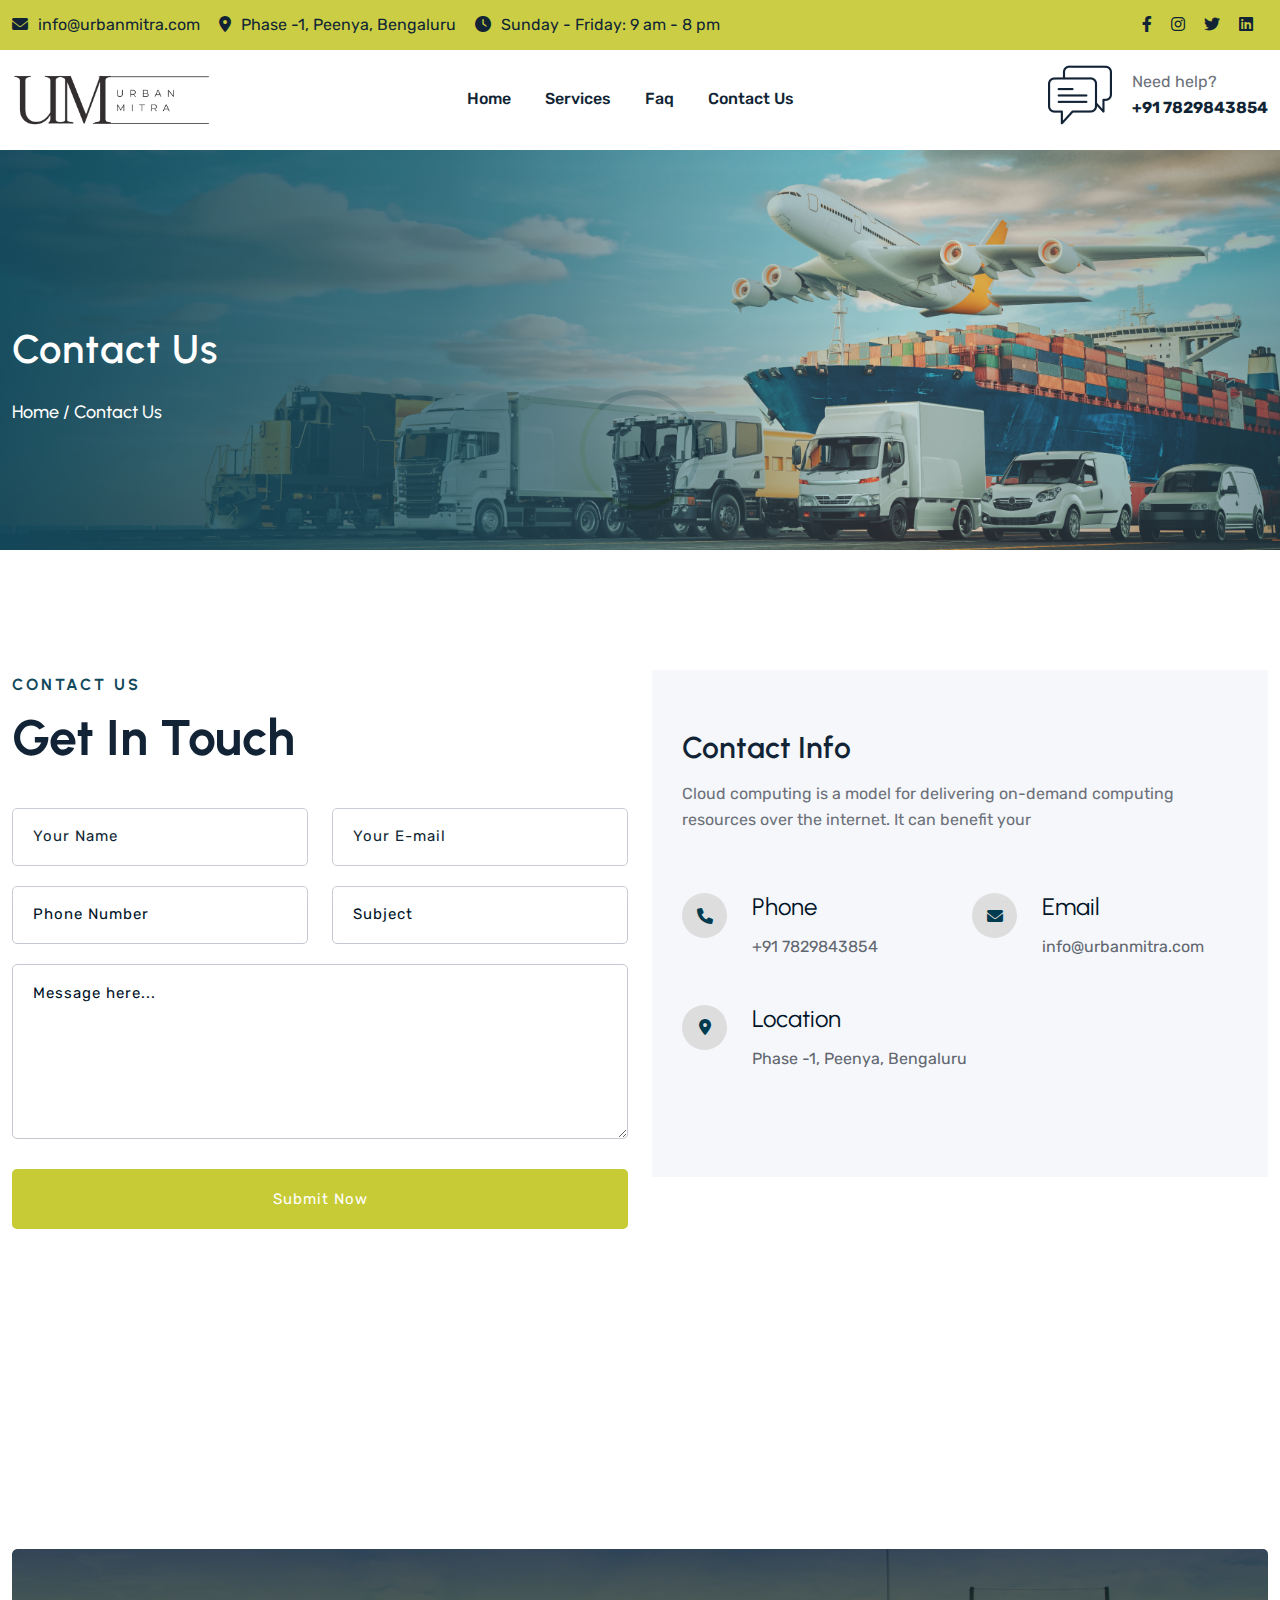
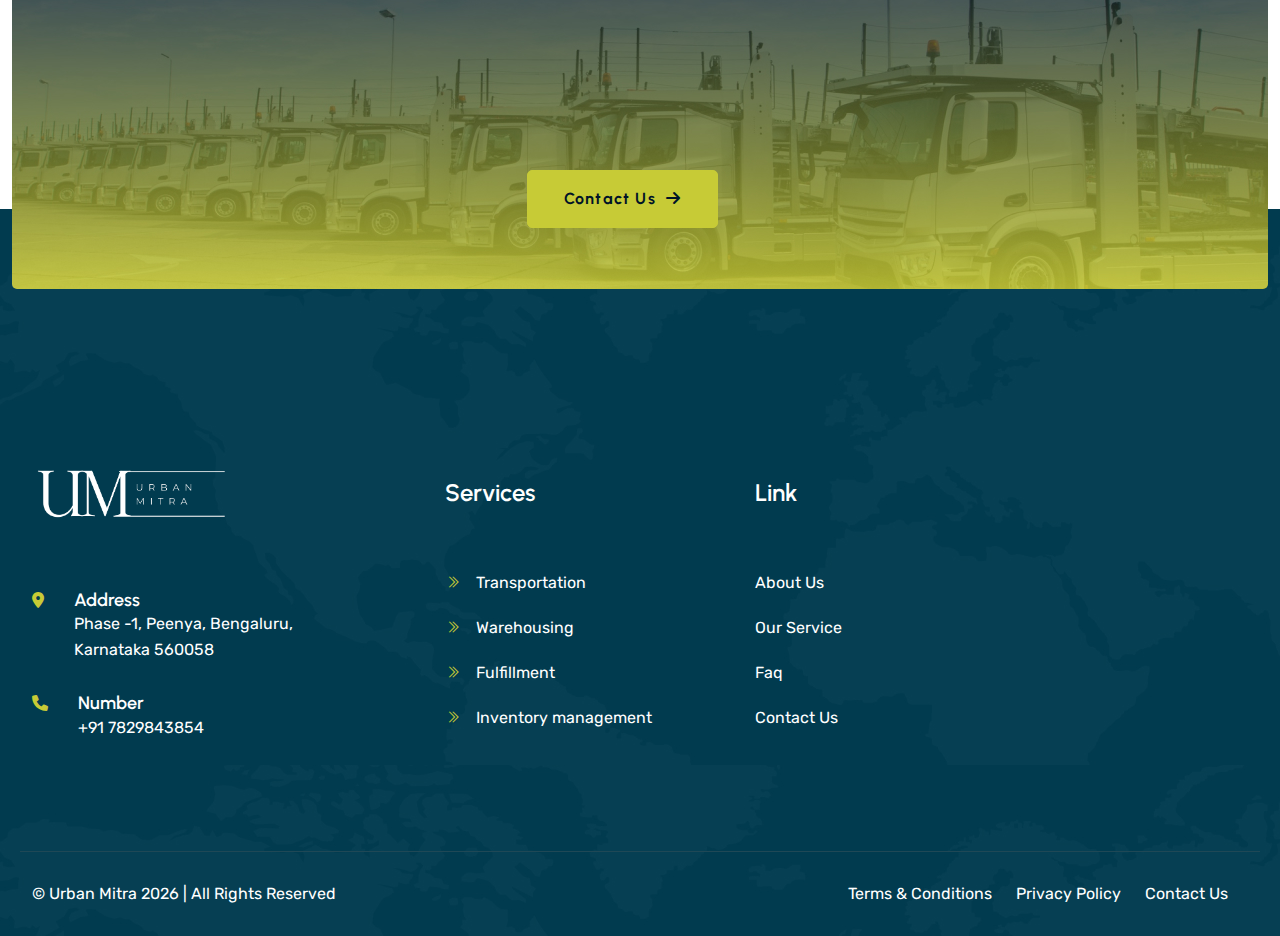
==== contact.html @ 79db0174 "added new pages with contect" ====
<!DOCTYPE html>
<html lang="en">


<head>
    <meta charset="utf-8">
    <meta http-equiv="X-UA-Compatible" content="IE=edge">
    <meta name="viewport" content="width=device-width, initial-scale=1.0, user-scalable=0">

    <title>Contact Us | Urban Mitra</title>

    <!--Favicon-->
    <link rel="icon" href="assets/img/favicon.png" type="image/jpg">


    <!-- Bootstrap CSS -->
    <link href="assets/css/bootstrap.min.css" rel="stylesheet">
    <!-- Line Awesome CSS -->
    <link href="assets/css/line-awesome.min.css" rel="stylesheet">
    <!-- Font Awesome CSS -->
    <link href="assets/css/fontAwesomePro.css" rel="stylesheet">
    <!-- Flaticon CSS -->
    <link href="assets/css/flaticon.css" rel="stylesheet">
    <!-- Animate CSS-->
    <link href="assets/css/animate.css" rel="stylesheet">
    <!-- Magnific Popup Video -->
    <link href="assets/css/magnific-popup.css" rel="stylesheet">
    <!-- Owl Carousel CSS -->
    <link href="assets/css/owl.carousel.css" rel="stylesheet">
    <!-- Slick Slider CSS -->
    <link href="assets/css/slick.css" rel="stylesheet">
    <!-- Nice Select  -->
    <link href="assets/css/nice-select.css" rel="stylesheet">
    <!-- Back to Top -->
    <link href="assets/css/backToTop.css" rel="stylesheet">
    <!-- Metis Menu -->
    <link href="assets/css/metismenu.css" rel="stylesheet">
    <!-- Style CSS -->
    <link href="assets/css/style.css" rel="stylesheet">
    <!-- jquery -->
    <script src="assets/js/jquery-1.12.4.min.js"></script>

</head>

<body>

    <!-- Pre Loader -->

    <div id="shikor_preloader">
        <div id="shikor_circle_loader"></div>
        <div class="shikor_loader_logo"><img src="assets/img/preloader.png" alt="Preload"></div>
    </div>

    <!-- Header Top Area -->

    <div class="header-top-area secondary-bg">
        <div class="container">
            <div class="row">
                <div class="col-xl-8 col-lg-8">
                    <span><i class="fa-solid fa-envelope"></i>info@urbanmitra.com</span>
                    <span><i class="fa-solid fa-location-dot"></i>Phase -1, Peenya, Bengaluru</span>
                    <span><i class="fa-solid fa-clock"></i>Sunday - Friday: 9 am - 8 pm</span>
                </div>
                <div class="col-xl-4 col-lg-4 text-end">
                    <div class="social-area">
                        <a href="#"><i class="fa-brands fa-facebook-f"></i></a>
                        <a href="#"><i class="fa-brands fa-instagram"></i></a>
                        <a href="#"><i class="fa-brands fa-twitter"></i></a>
                        <a href="#"><i class="fa-brands fa-linkedin"></i></a>
                    </div>
                </div>
            </div>
        </div>
    </div>

    <!-- Header Area  -->

    <div id="header-sticky" class="header-area">
        <div class="navigation">
            <div class="container">
                <div class="header-inner-box">

                    <div class="logo">
                        <a href="index-2.html"><img src="assets/img/logo.png" alt=""></a>
                    </div>

                    <div class="main-menu d-none d-lg-inline-block">
                        <ul>

                            <li><a href="index.html">Home</a></li>
                            
                            <li><a href="services.html">Services</a></li>
                            <li><a href="faq.html">Faq</a></li>
                            <li><a href="contact.html">Contact Us</a></li>
                        </ul>
                    </div>

                    <div class="mobile-nav-bar d-block col-6 d-lg-none">
                        <div class="mobile-nav-wrap">
                            <div id="hamburger">
                                <i class="las la-bars"></i>
                            </div>
                            <!-- mobile menu - responsive menu  -->
                            <div class="mobile-nav">
                                <button type="button" class="close-nav">
                                    <i class="las la-times-circle"></i>
                                </button>
                                <nav class="sidebar-nav">
                                    <ul class="metismenu" id="mobile-menu">
                                        <li><a href="index.html">Home</a></li>
                                        <li><a href="services.html">Services</a></li>
                                        <li><a href="faq.html">Faq</a></li>
                                        <li><a href="contact.html">Contact Us</a></li>

                                    </ul>
                                </nav>
                            </div>
                        </div>
                    </div>
                    <div class="header-right d-none d-lg-block">
                        <div class="contact-icon-wrap">
                            <img src="assets/img/chat.png" alt="">
                            <div class="contact-info">
                                <p>Need help?</p>
                                <p><b>+91 7829843854</b></p>
                            </div>
                        </div>
                    </div>
                </div>
            </div>
        </div>
    </div>


    <!-- Breadcrumb Area  -->

    <div class="breadcrumb-area" style="margin-top: 0px;">
        <div class="container">
            <div class="row">
                <div class="col-lg-12">
                    <div class="breadcrumb-title">
                        <h1>Contact Us</h1>
                        <h6><a href="index-2.html">Home</a> / Contact Us</h6>
                    </div>
                </div>
            </div>
        </div>
    </div>


    <!-- Contact Section  -->
    <div class="contact-page white-bg section-padding">
        <div class="container">
            <div class="row">
                <div class="col-xl-6 col-lg-6">
                    <div class="section-title">
                        <h6>Contact Us</h6>
                        <h2>Get In Touch</h2>
                    </div>
                    <div class="contact-form-wrap mt-40">
                        <form action="#">
                            <div class="row">
                                <div class="col-md-6">
                                    <input type="text" placeholder="Your Name">
                                </div>
                                <div class="col-md-6">
                                    <input type="email" placeholder="Your E-mail">
                                </div>
                                <div class="col-md-6">
                                    <input type="tel" placeholder="Phone Number">
                                </div>
                                <div class="col-md-6">
                                    <input type="text" placeholder="Subject">
                                </div>                                
                                <div class="col-12">
                                    <textarea name="message" id="message" cols="30" rows="10" placeholder="Message here..."></textarea>
                                    <input type="submit" value="Submit Now">
                                </div>

                            </div>
                        </form>
                    </div>
                </div>
                <div class="col-xl-6 col-lg-6">
                    <div class="contact-info-wrap gray-bg">
                        <h3>Contact Info</h3>
                        <p>Cloud computing is a model for delivering on-demand computing resources over the internet. It can benefit your </p>
                        <div class="contact-info-inner mt-60">
                            <div class="row">
                                <div class="col-md-6">
                                    <div class="single-contact-info">
                                        <div class="info-icon">
                                            <i class="fa-solid fa-phone"></i>
                                        </div>
                                        <div class="info-content">
                                            <h4>Phone</h4>
                                            <p>+91 7829843854</p>
                                        
                                        </div>
                                    </div>
                                </div>
                                <div class="col-md-6">
                                    <div class="single-contact-info">
                                        <div class="info-icon">
                                            <i class="fa-solid fa-envelope"></i>
                                        </div>
                                        <div class="info-content">
                                            <h4>Email</h4>
                                            <p>info@urbanmitra.com</p>
                                            
                                        </div>
                                    </div>
                                </div>
                                <div class="col-12">
                                    <div class="single-contact-info">
                                        <div class="info-icon">
                                            <i class="fa-solid fa-location-dot"></i>
                                        </div>
                                        <div class="info-content">
                                            <h4>Location</h4>
                                            <p class="mb-10">Phase -1, Peenya, Bengaluru</p>                                            
                                           
                                        </div>
                                    </div>
                                </div>
                                
                            </div>
                        </div>
                    </div>
                </div>
            </div>
            <!-- Google Map Start-->
            <!-- <div class="google-map mt-100">
                <iframe src="https://www.google.com/maps/embed?pb=!1m16!1m12!1m3!1d3690.404245521138!2d91.80989606467384!3d22.338360085303748!2m3!1f0!2f0!3f0!3m2!1i1024!2i768!4f13.1!2m1!1sdewanhat%20near%20Chattogram!5e0!3m2!1sen!2sbd!4v1677069314806!5m2!1sen!2sbd" width="600" height="600" style="border:0;" allowfullscreen="" loading="lazy" referrerpolicy="no-referrer-when-downgrade"></iframe>
            </div> -->
        </div>
    </div>


    <!-- CTA Section  -->
    <div class="cta-area pt-180 pb-70">
        <div class="container">
            <div class="cta-inner" data-background="assets/img/cta-bg.jpg">
                <h2 class="text-white wow fadeInUp animated pb-40" data-wow-delay="200ms">Ride in style, travel <br>
                    with a
                    smile</h2>
                <a href="contact.html" class="theme-btn mr-35">Contact Us<i class="fa-solid fa-arrow-right"></i></a>
            </div>
        </div>
    </div>

    <!-- Footer Area  -->
    <div class="footer-area" data-background="assets/img/footer-bg-three.jpg">
        <div class="container">
            <div class="row">
                <div class="col-xl-3 col-lg-3 col-md-4 col-sm-4">
                    <div class="footer-widget">
                        <div class="logo">
                            <a href="index-2.html"><img src="assets/img/logo-white.png" alt=""></a>
                        </div>
                        <div class="contact-info-wrap">
                            <div class="single-contact-info">
                                <div class="contact-icon">
                                    <i class="fa-solid fa-location-dot"></i>
                                </div>
                                <div class="contact-details">
                                    <h6>Address</h6>
                                    <p>Phase -1, Peenya, Bengaluru, Karnataka 560058</p>
                                </div>
                            </div>
                            <div class="single-contact-info">
                                <div class="contact-icon">
                                    <i class="fa-solid fa-phone"></i>
                                </div>
                                <div class="contact-details">
                                    <h6>Number</h6>
                                    <p>+91 7829843854</p>
                                </div>
                            </div>
                        </div>
                    </div>
                </div>
                <div class="col-xl-1 col-lg-1 col-md-1 col-sm-1"></div>
                <div class="col-xl-3 col-lg-3 col-md-4 col-sm-5">
                    <div class="footer-widget">
                        <h5>Services</h5>
                        <div class="list-item">
                            <ul>
                                <li><i class="las la-angle-double-right"></i><a href="javascript:void(0);">Transportation</a></li>
                                <li><i class="las la-angle-double-right"></i><a href="javascript:void(0);">Warehousing</a></li>
                                <li><i class="las la-angle-double-right"></i><a href="javascript:void(0);">Fulfillment</a></li>
                                <li><i class="las la-angle-double-right"></i><a href="javascript:void(0);">Inventory management</a></li>
                            </ul>
                        </div>
                    </div>
                </div>
                <div class="col-xl-2 col-lg-2 col-md-5 col-sm-5">
                    <div class="footer-widget">
                        <h5>Link</h5>
                        <div class="list-item">
                            <ul>
                                <li><a href="about.html">About Us</a></li>
                                <li><a href="services.html">Our Service</a></li>
                                <li><a href="faq.html">Faq</a></li>
                                <li><a href="contact.html">Contact Us</a></li>
                              

                            </ul>
                        </div>
                    </div>
                </div>

            </div>
            <div class="footer-bottom row mt-80">
                <div class="col-lg-6 col-md-5">
                    <span>© Urban Mitra
                        <script>document.write(new Date().getFullYear())</script> | All Rights Reserved
                    </span>
                </div>
                <div class="col-lg-6 col-md-7 text-md-end">
                    <ul>
                        <li><a href="#">Terms & Conditions</a></li>
                        <li><a href="#">Privacy Policy</a></li>
                        <li><a href="contact.html">Contact Us</a></li>
                    </ul>
                </div>

            </div>
        </div>
    </div>


    <!-- Search Dropdown -->

    <div class="search-popup">
        <span class="search-back-drop"></span>

        <div class="search-inner">
            <div class="container">
                <div class="logo">
                    <a class="navbar-brand" href="index-2.html"><img src="assets/img/logo.png" alt=""></a>
                </div>
                <button class="close-search"><span class="la la-times"></span></button>
                <form method="post" action="https://iideainformatics.it/html/codersocean/shikor/index.html">
                    <div class="form-group">
                        <input type="search" name="search-field" value="" placeholder="Type your keyword" required="">
                        <button type="submit"><i class="fal fa-search"></i></button>
                    </div>
                </form>
            </div>
        </div>
    </div>


    <!-- back to top start -->
    <div class="progress-wrap">
        <svg class="progress-circle svg-content" width="100%" height="100%" viewBox="-1 -1 102 102">
            <path d="M50,1 a49,49 0 0,1 0,98 a49,49 0 0,1 0,-98" />
        </svg>
    </div>


    <!-- Popper JS -->
    <script src="assets/js/popper.min.js"></script>
    <!-- Bootstrap JS -->
    <script src="assets/js/bootstrap.min.js"></script>
    <!-- Wow JS -->
    <script src="assets/js/wow.min.js"></script>
    <!-- Way Points JS -->
    <script src="assets/js/jquery.waypoints.min.js"></script>
    <!-- Counter Up JS -->
    <script src="assets/js/jquery.counterup.min.js"></script>
    <!-- Owl Carousel JS -->
    <script src="assets/js/owl.carousel.min.js"></script>
    <!-- Slick Slider JS -->
    <script src="assets/js/slick.min.js"></script>
    <!-- Magnific Popup JS -->
    <script src="assets/js/magnific-popup.min.js"></script>
    <!-- Sticky JS -->
    <script src="assets/js/jquery.sticky.js"></script>
    <!-- Nice Select JS -->
    <script src="assets/js/jquery.nice-select.min.js"></script>
    <!-- Appear JS -->
    <script src="assets/js/jquery.appear.min.js"></script>
    <!-- Odometer JS -->
    <script src="assets/js/odometer.min.js"></script>
    <!-- Back To Top JS -->
    <script src="assets/js/backToTop.js"></script>
    <!-- Metis Menu JS -->
    <script src="assets/js/metismenu.js"></script>
    <!-- Main JS -->
    <script src="assets/js/main.js"></script>

</body>


</html>
---- assets/css/line-awesome.min.css ----
.la,
.lab,
.lad,
.lal,
.lar,
.las {
    -moz-osx-font-smoothing: grayscale;
    -webkit-font-smoothing: antialiased;
    display: inline-block;
    font-style: normal;
    font-variant: normal;
    text-rendering: auto;
    line-height: 1
}

.la-lg {
    font-size: 1.33333em;
    line-height: .75em;
    vertical-align: -.0667em
}

.la-xs {
    font-size: .75em
}

.la-sm {
    font-size: .875em
}

.la-1x {
    font-size: 1em
}

.la-2x {
    font-size: 2em
}

.la-3x {
    font-size: 3em
}

.la-4x {
    font-size: 4em
}

.la-5x {
    font-size: 5em
}

.la-6x {
    font-size: 6em
}

.la-7x {
    font-size: 7em
}

.la-8x {
    font-size: 8em
}

.la-9x {
    font-size: 9em
}

.la-10x {
    font-size: 10em
}

.la-fw {
    text-align: center;
    width: 1.25em
}

.la-ul {
    list-style-type: none;
    margin-left: 2.5em;
    padding-left: 0
}

.la-ul>li {
    position: relative
}

.la-li {
    left: -2em;
    position: absolute;
    text-align: center;
    width: 2em;
    line-height: inherit
}

.la-border {
    border: solid .08em #eee;
    border-radius: .1em;
    padding: .2em .25em .15em
}

.la-pull-left {
    float: left
}

.la-pull-right {
    float: right
}

.la.la-pull-left,
.lab.la-pull-left,
.lal.la-pull-left,
.lar.la-pull-left,
.las.la-pull-left {
    margin-right: .3em
}

.la.la-pull-right,
.lab.la-pull-right,
.lal.la-pull-right,
.lar.la-pull-right,
.las.la-pull-right {
    margin-left: .3em
}

.la-spin {
    -webkit-animation: la-spin 2s infinite linear;
    animation: la-spin 2s infinite linear
}

.la-pulse {
    -webkit-animation: la-spin 1s infinite steps(8);
    animation: la-spin 1s infinite steps(8)
}

@-webkit-keyframes la-spin {
    0% {
        -webkit-transform: rotate(0);
        transform: rotate(0)
    }

    100% {
        -webkit-transform: rotate(360deg);
        transform: rotate(360deg)
    }
}

@keyframes la-spin {
    0% {
        -webkit-transform: rotate(0);
        transform: rotate(0)
    }

    100% {
        -webkit-transform: rotate(360deg);
        transform: rotate(360deg)
    }
}

.la-rotate-90 {
    -webkit-transform: rotate(90deg);
    transform: rotate(90deg)
}

.la-rotate-180 {
    -webkit-transform: rotate(180deg);
    transform: rotate(180deg)
}

.la-rotate-270 {
    -webkit-transform: rotate(270deg);
    transform: rotate(270deg)
}

.la-flip-horizontal {
    -webkit-transform: scale(-1, 1);
    transform: scale(-1, 1)
}

.la-flip-vertical {
    -webkit-transform: scale(1, -1);
    transform: scale(1, -1)
}

.la-flip-both,
.la-flip-horizontal.la-flip-vertical {
    -webkit-transform: scale(-1, -1);
    transform: scale(-1, -1)
}

:root .la-flip-both,
:root .la-flip-horizontal,
:root .la-flip-vertical,
:root .la-rotate-180,
:root .la-rotate-270,
:root .la-rotate-90 {
    -webkit-filter: none;
    filter: none
}

.la-stack {
    display: inline-block;
    height: 2em;
    line-height: 2em;
    position: relative;
    vertical-align: middle;
    width: 2.5em
}

.la-stack-1x,
.la-stack-2x {
    left: 0;
    position: absolute;
    text-align: center;
    width: 100%
}

.la-stack-1x {
    line-height: inherit
}

.la-stack-2x {
    font-size: 2em
}

.la-inverse {
    color: #fff
}

.la-500px:before {
    content: "\f26e"
}

.la-accessible-icon:before {
    content: "\f368"
}

.la-accusoft:before {
    content: "\f369"
}

.la-acquisitions-incorporated:before {
    content: "\f6af"
}

.la-ad:before {
    content: "\f641"
}

.la-address-book:before {
    content: "\f2b9"
}

.la-address-card:before {
    content: "\f2bb"
}

.la-adjust:before {
    content: "\f042"
}

.la-adn:before {
    content: "\f170"
}

.la-adobe:before {
    content: "\f778"
}

.la-adversal:before {
    content: "\f36a"
}

.la-affiliatetheme:before {
    content: "\f36b"
}

.la-air-freshener:before {
    content: "\f5d0"
}

.la-airbnb:before {
    content: "\f834"
}

.la-algolia:before {
    content: "\f36c"
}

.la-align-center:before {
    content: "\f037"
}

.la-align-justify:before {
    content: "\f039"
}

.la-align-left:before {
    content: "\f036"
}

.la-align-right:before {
    content: "\f038"
}

.la-alipay:before {
    content: "\f642"
}

.la-allergies:before {
    content: "\f461"
}

.la-amazon:before {
    content: "\f270"
}

.la-amazon-pay:before {
    content: "\f42c"
}

.la-ambulance:before {
    content: "\f0f9"
}

.la-american-sign-language-interpreting:before {
    content: "\f2a3"
}

.la-amilia:before {
    content: "\f36d"
}

.la-anchor:before {
    content: "\f13d"
}

.la-android:before {
    content: "\f17b"
}

.la-angellist:before {
    content: "\f209"
}

.la-angle-double-down:before {
    content: "\f103"
}

.la-angle-double-left:before {
    content: "\f100"
}

.la-angle-double-right:before {
    content: "\f101"
}

.la-angle-double-up:before {
    content: "\f102"
}

.la-angle-down:before {
    content: "\f107"
}

.la-angle-left:before {
    content: "\f104"
}

.la-angle-right:before {
    content: "\f105"
}

.la-angle-up:before {
    content: "\f106"
}

.la-angry:before {
    content: "\f556"
}

.la-angrycreative:before {
    content: "\f36e"
}

.la-angular:before {
    content: "\f420"
}

.la-ankh:before {
    content: "\f644"
}

.la-app-store:before {
    content: "\f36f"
}

.la-app-store-ios:before {
    content: "\f370"
}

.la-apper:before {
    content: "\f371"
}

.la-apple:before {
    content: "\f179"
}

.la-apple-alt:before {
    content: "\f5d1"
}

.la-apple-pay:before {
    content: "\f415"
}

.la-archive:before {
    content: "\f187"
}

.la-archway:before {
    content: "\f557"
}

.la-arrow-alt-circle-down:before {
    content: "\f358"
}

.la-arrow-alt-circle-left:before {
    content: "\f359"
}

.la-arrow-alt-circle-right:before {
    content: "\f35a"
}

.la-arrow-alt-circle-up:before {
    content: "\f35b"
}

.la-arrow-circle-down:before {
    content: "\f0ab"
}

.la-arrow-circle-left:before {
    content: "\f0a8"
}

.la-arrow-circle-right:before {
    content: "\f0a9"
}

.la-arrow-circle-up:before {
    content: "\f0aa"
}

.la-arrow-down:before {
    content: "\f063"
}

.la-arrow-left:before {
    content: "\f060"
}

.la-arrow-right:before {
    content: "\f061"
}

.la-arrow-up:before {
    content: "\f062"
}

.la-arrows-alt:before {
    content: "\f0b2"
}

.la-arrows-alt-h:before {
    content: "\f337"
}

.la-arrows-alt-v:before {
    content: "\f338"
}

.la-artstation:before {
    content: "\f77a"
}

.la-assistive-listening-systems:before {
    content: "\f2a2"
}

.la-asterisk:before {
    content: "\f069"
}

.la-asymmetrik:before {
    content: "\f372"
}

.la-at:before {
    content: "\f1fa"
}

.la-atlas:before {
    content: "\f558"
}

.la-atlassian:before {
    content: "\f77b"
}

.la-atom:before {
    content: "\f5d2"
}

.la-audible:before {
    content: "\f373"
}

.la-audio-description:before {
    content: "\f29e"
}

.la-autoprefixer:before {
    content: "\f41c"
}

.la-avianex:before {
    content: "\f374"
}

.la-aviato:before {
    content: "\f421"
}

.la-award:before {
    content: "\f559"
}

.la-aws:before {
    content: "\f375"
}

.la-baby:before {
    content: "\f77c"
}

.la-baby-carriage:before {
    content: "\f77d"
}

.la-backspace:before {
    content: "\f55a"
}

.la-backward:before {
    content: "\f04a"
}

.la-bacon:before {
    content: "\f7e5"
}

.la-balance-scale:before {
    content: "\f24e"
}

.la-balance-scale-left:before {
    content: "\f515"
}

.la-balance-scale-right:before {
    content: "\f516"
}

.la-ban:before {
    content: "\f05e"
}

.la-band-aid:before {
    content: "\f462"
}

.la-bandcamp:before {
    content: "\f2d5"
}

.la-barcode:before {
    content: "\f02a"
}

.la-bars:before {
    content: "\f0c9"
}

.la-baseball-ball:before {
    content: "\f433"
}

.la-basketball-ball:before {
    content: "\f434"
}

.la-bath:before {
    content: "\f2cd"
}

.la-battery-empty:before {
    content: "\f244"
}

.la-battery-full:before {
    content: "\f240"
}

.la-battery-half:before {
    content: "\f242"
}

.la-battery-quarter:before {
    content: "\f243"
}

.la-battery-three-quarters:before {
    content: "\f241"
}

.la-battle-net:before {
    content: "\f835"
}

.la-bed:before {
    content: "\f236"
}

.la-beer:before {
    content: "\f0fc"
}

.la-behance:before {
    content: "\f1b4"
}

.la-behance-square:before {
    content: "\f1b5"
}

.la-bell:before {
    content: "\f0f3"
}

.la-bell-slash:before {
    content: "\f1f6"
}

.la-bezier-curve:before {
    content: "\f55b"
}

.la-bible:before {
    content: "\f647"
}

.la-bicycle:before {
    content: "\f206"
}

.la-biking:before {
    content: "\f84a"
}

.la-bimobject:before {
    content: "\f378"
}

.la-binoculars:before {
    content: "\f1e5"
}

.la-biohazard:before {
    content: "\f780"
}

.la-birthday-cake:before {
    content: "\f1fd"
}

.la-bitbucket:before {
    content: "\f171"
}

.la-bitcoin:before {
    content: "\f379"
}

.la-bity:before {
    content: "\f37a"
}

.la-black-tie:before {
    content: "\f27e"
}

.la-blackberry:before {
    content: "\f37b"
}

.la-blender:before {
    content: "\f517"
}

.la-blender-phone:before {
    content: "\f6b6"
}

.la-blind:before {
    content: "\f29d"
}

.la-blog:before {
    content: "\f781"
}

.la-blogger:before {
    content: "\f37c"
}

.la-blogger-b:before {
    content: "\f37d"
}

.la-bluetooth:before {
    content: "\f293"
}

.la-bluetooth-b:before {
    content: "\f294"
}

.la-bold:before {
    content: "\f032"
}

.la-bolt:before {
    content: "\f0e7"
}

.la-bomb:before {
    content: "\f1e2"
}

.la-bone:before {
    content: "\f5d7"
}

.la-bong:before {
    content: "\f55c"
}

.la-book:before {
    content: "\f02d"
}

.la-book-dead:before {
    content: "\f6b7"
}

.la-book-medical:before {
    content: "\f7e6"
}

.la-book-open:before {
    content: "\f518"
}

.la-book-reader:before {
    content: "\f5da"
}

.la-bookmark:before {
    content: "\f02e"
}

.la-bootstrap:before {
    content: "\f836"
}

.la-border-all:before {
    content: "\f84c"
}

.la-border-none:before {
    content: "\f850"
}

.la-border-style:before {
    content: "\f853"
}

.la-bowling-ball:before {
    content: "\f436"
}

.la-box:before {
    content: "\f466"
}

.la-box-open:before {
    content: "\f49e"
}

.la-boxes:before {
    content: "\f468"
}

.la-braille:before {
    content: "\f2a1"
}

.la-brain:before {
    content: "\f5dc"
}

.la-bread-slice:before {
    content: "\f7ec"
}

.la-briefcase:before {
    content: "\f0b1"
}

.la-briefcase-medical:before {
    content: "\f469"
}

.la-broadcast-tower:before {
    content: "\f519"
}

.la-broom:before {
    content: "\f51a"
}

.la-brush:before {
    content: "\f55d"
}

.la-btc:before {
    content: "\f15a"
}

.la-buffer:before {
    content: "\f837"
}

.la-bug:before {
    content: "\f188"
}

.la-building:before {
    content: "\f1ad"
}

.la-bullhorn:before {
    content: "\f0a1"
}

.la-bullseye:before {
    content: "\f140"
}

.la-burn:before {
    content: "\f46a"
}

.la-buromobelexperte:before {
    content: "\f37f"
}

.la-bus:before {
    content: "\f207"
}

.la-bus-alt:before {
    content: "\f55e"
}

.la-business-time:before {
    content: "\f64a"
}

.la-buy-n-large:before {
    content: "\f8a6"
}

.la-buysellads:before {
    content: "\f20d"
}

.la-calculator:before {
    content: "\f1ec"
}

.la-calendar:before {
    content: "\f133"
}

.la-calendar-alt:before {
    content: "\f073"
}

.la-calendar-check:before {
    content: "\f274"
}

.la-calendar-day:before {
    content: "\f783"
}

.la-calendar-minus:before {
    content: "\f272"
}

.la-calendar-plus:before {
    content: "\f271"
}

.la-calendar-times:before {
    content: "\f273"
}

.la-calendar-week:before {
    content: "\f784"
}

.la-camera:before {
    content: "\f030"
}

.la-camera-retro:before {
    content: "\f083"
}

.la-campground:before {
    content: "\f6bb"
}

.la-canadian-maple-leaf:before {
    content: "\f785"
}

.la-candy-cane:before {
    content: "\f786"
}

.la-cannabis:before {
    content: "\f55f"
}

.la-capsules:before {
    content: "\f46b"
}

.la-car:before {
    content: "\f1b9"
}

.la-car-alt:before {
    content: "\f5de"
}

.la-car-battery:before {
    content: "\f5df"
}

.la-car-crash:before {
    content: "\f5e1"
}

.la-car-side:before {
    content: "\f5e4"
}

.la-caret-down:before {
    content: "\f0d7"
}

.la-caret-left:before {
    content: "\f0d9"
}

.la-caret-right:before {
    content: "\f0da"
}

.la-caret-square-down:before {
    content: "\f150"
}

.la-caret-square-left:before {
    content: "\f191"
}

.la-caret-square-right:before {
    content: "\f152"
}

.la-caret-square-up:before {
    content: "\f151"
}

.la-caret-up:before {
    content: "\f0d8"
}

.la-carrot:before {
    content: "\f787"
}

.la-cart-arrow-down:before {
    content: "\f218"
}

.la-cart-plus:before {
    content: "\f217"
}

.la-cash-register:before {
    content: "\f788"
}

.la-cat:before {
    content: "\f6be"
}

.la-cc-amazon-pay:before {
    content: "\f42d"
}

.la-cc-amex:before {
    content: "\f1f3"
}

.la-cc-apple-pay:before {
    content: "\f416"
}

.la-cc-diners-club:before {
    content: "\f24c"
}

.la-cc-discover:before {
    content: "\f1f2"
}

.la-cc-jcb:before {
    content: "\f24b"
}

.la-cc-mastercard:before {
    content: "\f1f1"
}

.la-cc-paypal:before {
    content: "\f1f4"
}

.la-cc-stripe:before {
    content: "\f1f5"
}

.la-cc-visa:before {
    content: "\f1f0"
}

.la-centercode:before {
    content: "\f380"
}

.la-centos:before {
    content: "\f789"
}

.la-certificate:before {
    content: "\f0a3"
}

.la-chair:before {
    content: "\f6c0"
}

.la-chalkboard:before {
    content: "\f51b"
}

.la-chalkboard-teacher:before {
    content: "\f51c"
}

.la-charging-station:before {
    content: "\f5e7"
}

.la-chart-area:before {
    content: "\f1fe"
}

.la-chart-bar:before {
    content: "\f080"
}

.la-chart-line:before {
    content: "\f201"
}

.la-chart-pie:before {
    content: "\f200"
}

.la-check:before {
    content: "\f00c"
}

.la-check-circle:before {
    content: "\f058"
}

.la-check-double:before {
    content: "\f560"
}

.la-check-square:before {
    content: "\f14a"
}

.la-cheese:before {
    content: "\f7ef"
}

.la-chess:before {
    content: "\f439"
}

.la-chess-bishop:before {
    content: "\f43a"
}

.la-chess-board:before {
    content: "\f43c"
}

.la-chess-king:before {
    content: "\f43f"
}

.la-chess-knight:before {
    content: "\f441"
}

.la-chess-pawn:before {
    content: "\f443"
}

.la-chess-queen:before {
    content: "\f445"
}

.la-chess-rook:before {
    content: "\f447"
}

.la-chevron-circle-down:before {
    content: "\f13a"
}

.la-chevron-circle-left:before {
    content: "\f137"
}

.la-chevron-circle-right:before {
    content: "\f138"
}

.la-chevron-circle-up:before {
    content: "\f139"
}

.la-chevron-down:before {
    content: "\f078"
}

.la-chevron-left:before {
    content: "\f053"
}

.la-chevron-right:before {
    content: "\f054"
}

.la-chevron-up:before {
    content: "\f077"
}

.la-child:before {
    content: "\f1ae"
}

.la-chrome:before {
    content: "\f268"
}

.la-chromecast:before {
    content: "\f838"
}

.la-church:before {
    content: "\f51d"
}

.la-circle:before {
    content: "\f111"
}

.la-circle-notch:before {
    content: "\f1ce"
}

.la-city:before {
    content: "\f64f"
}

.la-clinic-medical:before {
    content: "\f7f2"
}

.la-clipboard:before {
    content: "\f328"
}

.la-clipboard-check:before {
    content: "\f46c"
}

.la-clipboard-list:before {
    content: "\f46d"
}

.la-clock:before {
    content: "\f017"
}

.la-clone:before {
    content: "\f24d"
}

.la-closed-captioning:before {
    content: "\f20a"
}

.la-cloud:before {
    content: "\f0c2"
}

.la-cloud-download-alt:before {
    content: "\f381"
}

.la-cloud-meatball:before {
    content: "\f73b"
}

.la-cloud-moon:before {
    content: "\f6c3"
}

.la-cloud-moon-rain:before {
    content: "\f73c"
}

.la-cloud-rain:before {
    content: "\f73d"
}

.la-cloud-showers-heavy:before {
    content: "\f740"
}

.la-cloud-sun:before {
    content: "\f6c4"
}

.la-cloud-sun-rain:before {
    content: "\f743"
}

.la-cloud-upload-alt:before {
    content: "\f382"
}

.la-cloudscale:before {
    content: "\f383"
}

.la-cloudsmith:before {
    content: "\f384"
}

.la-cloudversify:before {
    content: "\f385"
}

.la-cocktail:before {
    content: "\f561"
}

.la-code:before {
    content: "\f121"
}

.la-code-branch:before {
    content: "\f126"
}

.la-codepen:before {
    content: "\f1cb"
}

.la-codiepie:before {
    content: "\f284"
}

.la-coffee:before {
    content: "\f0f4"
}

.la-cog:before {
    content: "\f013"
}

.la-cogs:before {
    content: "\f085"
}

.la-coins:before {
    content: "\f51e"
}

.la-columns:before {
    content: "\f0db"
}

.la-comment:before {
    content: "\f075"
}

.la-comment-alt:before {
    content: "\f27a"
}

.la-comment-dollar:before {
    content: "\f651"
}

.la-comment-dots:before {
    content: "\f4ad"
}

.la-comment-medical:before {
    content: "\f7f5"
}

.la-comment-slash:before {
    content: "\f4b3"
}

.la-comments:before {
    content: "\f086"
}

.la-comments-dollar:before {
    content: "\f653"
}

.la-compact-disc:before {
    content: "\f51f"
}

.la-compass:before {
    content: "\f14e"
}

.la-compress:before {
    content: "\f066"
}

.la-compress-arrows-alt:before {
    content: "\f78c"
}

.la-concierge-bell:before {
    content: "\f562"
}

.la-confluence:before {
    content: "\f78d"
}

.la-connectdevelop:before {
    content: "\f20e"
}

.la-contao:before {
    content: "\f26d"
}

.la-cookie:before {
    content: "\f563"
}

.la-cookie-bite:before {
    content: "\f564"
}

.la-copy:before {
    content: "\f0c5"
}

.la-copyright:before {
    content: "\f1f9"
}

.la-cotton-bureau:before {
    content: "\f89e"
}

.la-couch:before {
    content: "\f4b8"
}

.la-cpanel:before {
    content: "\f388"
}

.la-creative-commons:before {
    content: "\f25e"
}

.la-creative-commons-by:before {
    content: "\f4e7"
}

.la-creative-commons-nc:before {
    content: "\f4e8"
}

.la-creative-commons-nc-eu:before {
    content: "\f4e9"
}

.la-creative-commons-nc-jp:before {
    content: "\f4ea"
}

.la-creative-commons-nd:before {
    content: "\f4eb"
}

.la-creative-commons-pd:before {
    content: "\f4ec"
}

.la-creative-commons-pd-alt:before {
    content: "\f4ed"
}

.la-creative-commons-remix:before {
    content: "\f4ee"
}

.la-creative-commons-sa:before {
    content: "\f4ef"
}

.la-creative-commons-sampling:before {
    content: "\f4f0"
}

.la-creative-commons-sampling-plus:before {
    content: "\f4f1"
}

.la-creative-commons-share:before {
    content: "\f4f2"
}

.la-creative-commons-zero:before {
    content: "\f4f3"
}

.la-credit-card:before {
    content: "\f09d"
}

.la-critical-role:before {
    content: "\f6c9"
}

.la-crop:before {
    content: "\f125"
}

.la-crop-alt:before {
    content: "\f565"
}

.la-cross:before {
    content: "\f654"
}

.la-crosshairs:before {
    content: "\f05b"
}

.la-crow:before {
    content: "\f520"
}

.la-crown:before {
    content: "\f521"
}

.la-crutch:before {
    content: "\f7f7"
}

.la-css3:before {
    content: "\f13c"
}

.la-css3-alt:before {
    content: "\f38b"
}

.la-cube:before {
    content: "\f1b2"
}

.la-cubes:before {
    content: "\f1b3"
}

.la-cut:before {
    content: "\f0c4"
}

.la-cuttlefish:before {
    content: "\f38c"
}

.la-d-and-d:before {
    content: "\f38d"
}

.la-d-and-d-beyond:before {
    content: "\f6ca"
}

.la-dashcube:before {
    content: "\f210"
}

.la-database:before {
    content: "\f1c0"
}

.la-deaf:before {
    content: "\f2a4"
}

.la-delicious:before {
    content: "\f1a5"
}

.la-democrat:before {
    content: "\f747"
}

.la-deploydog:before {
    content: "\f38e"
}

.la-deskpro:before {
    content: "\f38f"
}

.la-desktop:before {
    content: "\f108"
}

.la-dev:before {
    content: "\f6cc"
}

.la-deviantart:before {
    content: "\f1bd"
}

.la-dharmachakra:before {
    content: "\f655"
}

.la-dhl:before {
    content: "\f790"
}

.la-diagnoses:before {
    content: "\f470"
}

.la-diaspora:before {
    content: "\f791"
}

.la-dice:before {
    content: "\f522"
}

.la-dice-d20:before {
    content: "\f6cf"
}

.la-dice-d6:before {
    content: "\f6d1"
}

.la-dice-five:before {
    content: "\f523"
}

.la-dice-four:before {
    content: "\f524"
}

.la-dice-one:before {
    content: "\f525"
}

.la-dice-six:before {
    content: "\f526"
}

.la-dice-three:before {
    content: "\f527"
}

.la-dice-two:before {
    content: "\f528"
}

.la-digg:before {
    content: "\f1a6"
}

.la-digital-ocean:before {
    content: "\f391"
}

.la-digital-tachograph:before {
    content: "\f566"
}

.la-directions:before {
    content: "\f5eb"
}

.la-discord:before {
    content: "\f392"
}

.la-discourse:before {
    content: "\f393"
}

.la-divide:before {
    content: "\f529"
}

.la-dizzy:before {
    content: "\f567"
}

.la-dna:before {
    content: "\f471"
}

.la-dochub:before {
    content: "\f394"
}

.la-docker:before {
    content: "\f395"
}

.la-dog:before {
    content: "\f6d3"
}

.la-dollar-sign:before {
    content: "\f155"
}

.la-dolly:before {
    content: "\f472"
}

.la-dolly-flatbed:before {
    content: "\f474"
}

.la-donate:before {
    content: "\f4b9"
}

.la-door-closed:before {
    content: "\f52a"
}

.la-door-open:before {
    content: "\f52b"
}

.la-dot-circle:before {
    content: "\f192"
}

.la-dove:before {
    content: "\f4ba"
}

.la-download:before {
    content: "\f019"
}

.la-draft2digital:before {
    content: "\f396"
}

.la-drafting-compass:before {
    content: "\f568"
}

.la-dragon:before {
    content: "\f6d5"
}

.la-draw-polygon:before {
    content: "\f5ee"
}

.la-dribbble:before {
    content: "\f17d"
}

.la-dribbble-square:before {
    content: "\f397"
}

.la-dropbox:before {
    content: "\f16b"
}

.la-drum:before {
    content: "\f569"
}

.la-drum-steelpan:before {
    content: "\f56a"
}

.la-drumstick-bite:before {
    content: "\f6d7"
}

.la-drupal:before {
    content: "\f1a9"
}

.la-dumbbell:before {
    content: "\f44b"
}

.la-dumpster:before {
    content: "\f793"
}

.la-dumpster-fire:before {
    content: "\f794"
}

.la-dungeon:before {
    content: "\f6d9"
}

.la-dyalog:before {
    content: "\f399"
}

.la-earlybirds:before {
    content: "\f39a"
}

.la-ebay:before {
    content: "\f4f4"
}

.la-edge:before {
    content: "\f282"
}

.la-edit:before {
    content: "\f044"
}

.la-egg:before {
    content: "\f7fb"
}

.la-eject:before {
    content: "\f052"
}

.la-elementor:before {
    content: "\f430"
}

.la-ellipsis-h:before {
    content: "\f141"
}

.la-ellipsis-v:before {
    content: "\f142"
}

.la-ello:before {
    content: "\f5f1"
}

.la-ember:before {
    content: "\f423"
}

.la-empire:before {
    content: "\f1d1"
}

.la-envelope:before {
    content: "\f0e0"
}

.la-envelope-open:before {
    content: "\f2b6"
}

.la-envelope-open-text:before {
    content: "\f658"
}

.la-envelope-square:before {
    content: "\f199"
}

.la-envira:before {
    content: "\f299"
}

.la-equals:before {
    content: "\f52c"
}

.la-eraser:before {
    content: "\f12d"
}

.la-erlang:before {
    content: "\f39d"
}

.la-ethereum:before {
    content: "\f42e"
}

.la-ethernet:before {
    content: "\f796"
}

.la-etsy:before {
    content: "\f2d7"
}

.la-euro-sign:before {
    content: "\f153"
}

.la-evernote:before {
    content: "\f839"
}

.la-exchange-alt:before {
    content: "\f362"
}

.la-exclamation:before {
    content: "\f12a"
}

.la-exclamation-circle:before {
    content: "\f06a"
}

.la-exclamation-triangle:before {
    content: "\f071"
}

.la-expand:before {
    content: "\f065"
}

.la-expand-arrows-alt:before {
    content: "\f31e"
}

.la-expeditedssl:before {
    content: "\f23e"
}

.la-external-link-alt:before {
    content: "\f35d"
}

.la-external-link-square-alt:before {
    content: "\f360"
}

.la-eye:before {
    content: "\f06e"
}

.la-eye-dropper:before {
    content: "\f1fb"
}

.la-eye-slash:before {
    content: "\f070"
}

.la-facebook:before {
    content: "\f09a"
}

.la-facebook-f:before {
    content: "\f39e"
}

.la-facebook-messenger:before {
    content: "\f39f"
}

.la-facebook-square:before {
    content: "\f082"
}

.la-fan:before {
    content: "\f863"
}

.la-fantasy-flight-games:before {
    content: "\f6dc"
}

.la-fast-backward:before {
    content: "\f049"
}

.la-fast-forward:before {
    content: "\f050"
}

.la-fax:before {
    content: "\f1ac"
}

.la-feather:before {
    content: "\f52d"
}

.la-feather-alt:before {
    content: "\f56b"
}

.la-fedex:before {
    content: "\f797"
}

.la-fedora:before {
    content: "\f798"
}

.la-female:before {
    content: "\f182"
}

.la-fighter-jet:before {
    content: "\f0fb"
}

.la-figma:before {
    content: "\f799"
}

.la-file:before {
    content: "\f15b"
}

.la-file-alt:before {
    content: "\f15c"
}

.la-file-archive:before {
    content: "\f1c6"
}

.la-file-audio:before {
    content: "\f1c7"
}

.la-file-code:before {
    content: "\f1c9"
}

.la-file-contract:before {
    content: "\f56c"
}

.la-file-csv:before {
    content: "\f6dd"
}

.la-file-download:before {
    content: "\f56d"
}

.la-file-excel:before {
    content: "\f1c3"
}

.la-file-export:before {
    content: "\f56e"
}

.la-file-image:before {
    content: "\f1c5"
}

.la-file-import:before {
    content: "\f56f"
}

.la-file-invoice:before {
    content: "\f570"
}

.la-file-invoice-dollar:before {
    content: "\f571"
}

.la-file-medical:before {
    content: "\f477"
}

.la-file-medical-alt:before {
    content: "\f478"
}

.la-file-pdf:before {
    content: "\f1c1"
}

.la-file-powerpoint:before {
    content: "\f1c4"
}

.la-file-prescription:before {
    content: "\f572"
}

.la-file-signature:before {
    content: "\f573"
}

.la-file-upload:before {
    content: "\f574"
}

.la-file-video:before {
    content: "\f1c8"
}

.la-file-word:before {
    content: "\f1c2"
}

.la-fill:before {
    content: "\f575"
}

.la-fill-drip:before {
    content: "\f576"
}

.la-film:before {
    content: "\f008"
}

.la-filter:before {
    content: "\f0b0"
}

.la-fingerprint:before {
    content: "\f577"
}

.la-fire:before {
    content: "\f06d"
}

.la-fire-alt:before {
    content: "\f7e4"
}

.la-fire-extinguisher:before {
    content: "\f134"
}

.la-firefox:before {
    content: "\f269"
}

.la-first-aid:before {
    content: "\f479"
}

.la-first-order:before {
    content: "\f2b0"
}

.la-first-order-alt:before {
    content: "\f50a"
}

.la-firstdraft:before {
    content: "\f3a1"
}

.la-fish:before {
    content: "\f578"
}

.la-fist-raised:before {
    content: "\f6de"
}

.la-flag:before {
    content: "\f024"
}

.la-flag-checkered:before {
    content: "\f11e"
}

.la-flag-usa:before {
    content: "\f74d"
}

.la-flask:before {
    content: "\f0c3"
}

.la-flickr:before {
    content: "\f16e"
}

.la-flipboard:before {
    content: "\f44d"
}

.la-flushed:before {
    content: "\f579"
}

.la-fly:before {
    content: "\f417"
}

.la-folder:before {
    content: "\f07b"
}

.la-folder-minus:before {
    content: "\f65d"
}

.la-folder-open:before {
    content: "\f07c"
}

.la-folder-plus:before {
    content: "\f65e"
}

.la-font:before {
    content: "\f031"
}

.la-font-awesome:before {
    content: "\f2b4"
}

.la-font-awesome-alt:before {
    content: "\f35c"
}

.la-font-awesome-flag:before {
    content: "\f425"
}

.la-font-awesome-logo-full:before {
    content: "\f4e6"
}

.la-fonticons:before {
    content: "\f280"
}

.la-fonticons-fi:before {
    content: "\f3a2"
}

.la-football-ball:before {
    content: "\f44e"
}

.la-fort-awesome:before {
    content: "\f286"
}

.la-fort-awesome-alt:before {
    content: "\f3a3"
}

.la-forumbee:before {
    content: "\f211"
}

.la-forward:before {
    content: "\f04e"
}

.la-foursquare:before {
    content: "\f180"
}

.la-free-code-camp:before {
    content: "\f2c5"
}

.la-freebsd:before {
    content: "\f3a4"
}

.la-frog:before {
    content: "\f52e"
}

.la-frown:before {
    content: "\f119"
}

.la-frown-open:before {
    content: "\f57a"
}

.la-fulcrum:before {
    content: "\f50b"
}

.la-funnel-dollar:before {
    content: "\f662"
}

.la-futbol:before {
    content: "\f1e3"
}

.la-galactic-republic:before {
    content: "\f50c"
}

.la-galactic-senate:before {
    content: "\f50d"
}

.la-gamepad:before {
    content: "\f11b"
}

.la-gas-pump:before {
    content: "\f52f"
}

.la-gavel:before {
    content: "\f0e3"
}

.la-gem:before {
    content: "\f3a5"
}

.la-genderless:before {
    content: "\f22d"
}

.la-get-pocket:before {
    content: "\f265"
}

.la-gg:before {
    content: "\f260"
}

.la-gg-circle:before {
    content: "\f261"
}

.la-ghost:before {
    content: "\f6e2"
}

.la-gift:before {
    content: "\f06b"
}

.la-gifts:before {
    content: "\f79c"
}

.la-git:before {
    content: "\f1d3"
}

.la-git-alt:before {
    content: "\f841"
}

.la-git-square:before {
    content: "\f1d2"
}

.la-github:before {
    content: "\f09b"
}

.la-github-alt:before {
    content: "\f113"
}

.la-github-square:before {
    content: "\f092"
}

.la-gitkraken:before {
    content: "\f3a6"
}

.la-gitlab:before {
    content: "\f296"
}

.la-gitter:before {
    content: "\f426"
}

.la-glass-cheers:before {
    content: "\f79f"
}

.la-glass-martini:before {
    content: "\f000"
}

.la-glass-martini-alt:before {
    content: "\f57b"
}

.la-glass-whiskey:before {
    content: "\f7a0"
}

.la-glasses:before {
    content: "\f530"
}

.la-glide:before {
    content: "\f2a5"
}

.la-glide-g:before {
    content: "\f2a6"
}

.la-globe:before {
    content: "\f0ac"
}

.la-globe-africa:before {
    content: "\f57c"
}

.la-globe-americas:before {
    content: "\f57d"
}

.la-globe-asia:before {
    content: "\f57e"
}

.la-globe-europe:before {
    content: "\f7a2"
}

.la-gofore:before {
    content: "\f3a7"
}

.la-golf-ball:before {
    content: "\f450"
}

.la-goodreads:before {
    content: "\f3a8"
}

.la-goodreads-g:before {
    content: "\f3a9"
}

.la-google:before {
    content: "\f1a0"
}

.la-google-drive:before {
    content: "\f3aa"
}

.la-google-play:before {
    content: "\f3ab"
}

.la-google-plus:before {
    content: "\f2b3"
}

.la-google-plus-g:before {
    content: "\f0d5"
}

.la-google-plus-square:before {
    content: "\f0d4"
}

.la-google-wallet:before {
    content: "\f1ee"
}

.la-gopuram:before {
    content: "\f664"
}

.la-graduation-cap:before {
    content: "\f19d"
}

.la-gratipay:before {
    content: "\f184"
}

.la-grav:before {
    content: "\f2d6"
}

.la-greater-than:before {
    content: "\f531"
}

.la-greater-than-equal:before {
    content: "\f532"
}

.la-grimace:before {
    content: "\f57f"
}

.la-grin:before {
    content: "\f580"
}

.la-grin-alt:before {
    content: "\f581"
}

.la-grin-beam:before {
    content: "\f582"
}

.la-grin-beam-sweat:before {
    content: "\f583"
}

.la-grin-hearts:before {
    content: "\f584"
}

.la-grin-squint:before {
    content: "\f585"
}

.la-grin-squint-tears:before {
    content: "\f586"
}

.la-grin-stars:before {
    content: "\f587"
}

.la-grin-tears:before {
    content: "\f588"
}

.la-grin-tongue:before {
    content: "\f589"
}

.la-grin-tongue-squint:before {
    content: "\f58a"
}

.la-grin-tongue-wink:before {
    content: "\f58b"
}

.la-grin-wink:before {
    content: "\f58c"
}

.la-grip-horizontal:before {
    content: "\f58d"
}

.la-grip-lines:before {
    content: "\f7a4"
}

.la-grip-lines-vertical:before {
    content: "\f7a5"
}

.la-grip-vertical:before {
    content: "\f58e"
}

.la-gripfire:before {
    content: "\f3ac"
}

.la-grunt:before {
    content: "\f3ad"
}

.la-guitar:before {
    content: "\f7a6"
}

.la-gulp:before {
    content: "\f3ae"
}

.la-h-square:before {
    content: "\f0fd"
}

.la-hacker-news:before {
    content: "\f1d4"
}

.la-hacker-news-square:before {
    content: "\f3af"
}

.la-hackerrank:before {
    content: "\f5f7"
}

.la-hamburger:before {
    content: "\f805"
}

.la-hammer:before {
    content: "\f6e3"
}

.la-hamsa:before {
    content: "\f665"
}

.la-hand-holding:before {
    content: "\f4bd"
}

.la-hand-holding-heart:before {
    content: "\f4be"
}

.la-hand-holding-usd:before {
    content: "\f4c0"
}

.la-hand-lizard:before {
    content: "\f258"
}

.la-hand-middle-finger:before {
    content: "\f806"
}

.la-hand-paper:before {
    content: "\f256"
}

.la-hand-peace:before {
    content: "\f25b"
}

.la-hand-point-down:before {
    content: "\f0a7"
}

.la-hand-point-left:before {
    content: "\f0a5"
}

.la-hand-point-right:before {
    content: "\f0a4"
}

.la-hand-point-up:before {
    content: "\f0a6"
}

.la-hand-pointer:before {
    content: "\f25a"
}

.la-hand-rock:before {
    content: "\f255"
}

.la-hand-scissors:before {
    content: "\f257"
}

.la-hand-spock:before {
    content: "\f259"
}

.la-hands:before {
    content: "\f4c2"
}

.la-hands-helping:before {
    content: "\f4c4"
}

.la-handshake:before {
    content: "\f2b5"
}

.la-hanukiah:before {
    content: "\f6e6"
}

.la-hard-hat:before {
    content: "\f807"
}

.la-hashtag:before {
    content: "\f292"
}

.la-hat-cowboy:before {
    content: "\f8c0"
}

.la-hat-cowboy-side:before {
    content: "\f8c1"
}

.la-hat-wizard:before {
    content: "\f6e8"
}

.la-haykal:before {
    content: "\f666"
}

.la-hdd:before {
    content: "\f0a0"
}

.la-heading:before {
    content: "\f1dc"
}

.la-headphones:before {
    content: "\f025"
}

.la-headphones-alt:before {
    content: "\f58f"
}

.la-headset:before {
    content: "\f590"
}

.la-heart:before {
    content: "\f004"
}

.la-heart-broken:before {
    content: "\f7a9"
}

.la-heartbeat:before {
    content: "\f21e"
}

.la-helicopter:before {
    content: "\f533"
}

.la-highlighter:before {
    content: "\f591"
}

.la-hiking:before {
    content: "\f6ec"
}

.la-hippo:before {
    content: "\f6ed"
}

.la-hips:before {
    content: "\f452"
}

.la-hire-a-helper:before {
    content: "\f3b0"
}

.la-history:before {
    content: "\f1da"
}

.la-hockey-puck:before {
    content: "\f453"
}

.la-holly-berry:before {
    content: "\f7aa"
}

.la-home:before {
    content: "\f015"
}

.la-hooli:before {
    content: "\f427"
}

.la-hornbill:before {
    content: "\f592"
}

.la-horse:before {
    content: "\f6f0"
}

.la-horse-head:before {
    content: "\f7ab"
}

.la-hospital:before {
    content: "\f0f8"
}

.la-hospital-alt:before {
    content: "\f47d"
}

.la-hospital-symbol:before {
    content: "\f47e"
}

.la-hot-tub:before {
    content: "\f593"
}

.la-hotdog:before {
    content: "\f80f"
}

.la-hotel:before {
    content: "\f594"
}

.la-hotjar:before {
    content: "\f3b1"
}

.la-hourglass:before {
    content: "\f254"
}

.la-hourglass-end:before {
    content: "\f253"
}

.la-hourglass-half:before {
    content: "\f252"
}

.la-hourglass-start:before {
    content: "\f251"
}

.la-house-damage:before {
    content: "\f6f1"
}

.la-houzz:before {
    content: "\f27c"
}

.la-hryvnia:before {
    content: "\f6f2"
}

.la-html5:before {
    content: "\f13b"
}

.la-hubspot:before {
    content: "\f3b2"
}

.la-i-cursor:before {
    content: "\f246"
}

.la-ice-cream:before {
    content: "\f810"
}

.la-icicles:before {
    content: "\f7ad"
}

.la-icons:before {
    content: "\f86d"
}

.la-id-badge:before {
    content: "\f2c1"
}

.la-id-card:before {
    content: "\f2c2"
}

.la-id-card-alt:before {
    content: "\f47f"
}

.la-igloo:before {
    content: "\f7ae"
}

.la-image:before {
    content: "\f03e"
}

.la-images:before {
    content: "\f302"
}

.la-imdb:before {
    content: "\f2d8"
}

.la-inbox:before {
    content: "\f01c"
}

.la-indent:before {
    content: "\f03c"
}

.la-industry:before {
    content: "\f275"
}

.la-infinity:before {
    content: "\f534"
}

.la-info:before {
    content: "\f129"
}

.la-info-circle:before {
    content: "\f05a"
}

.la-instagram:before {
    content: "\f16d"
}

.la-intercom:before {
    content: "\f7af"
}

.la-internet-explorer:before {
    content: "\f26b"
}

.la-invision:before {
    content: "\f7b0"
}

.la-ioxhost:before {
    content: "\f208"
}

.la-italic:before {
    content: "\f033"
}

.la-itch-io:before {
    content: "\f83a"
}

.la-itunes:before {
    content: "\f3b4"
}

.la-itunes-note:before {
    content: "\f3b5"
}

.la-java:before {
    content: "\f4e4"
}

.la-jedi:before {
    content: "\f669"
}

.la-jedi-order:before {
    content: "\f50e"
}

.la-jenkins:before {
    content: "\f3b6"
}

.la-jira:before {
    content: "\f7b1"
}

.la-joget:before {
    content: "\f3b7"
}

.la-joint:before {
    content: "\f595"
}

.la-joomla:before {
    content: "\f1aa"
}

.la-journal-whills:before {
    content: "\f66a"
}

.la-js:before {
    content: "\f3b8"
}

.la-js-square:before {
    content: "\f3b9"
}

.la-jsfiddle:before {
    content: "\f1cc"
}

.la-kaaba:before {
    content: "\f66b"
}

.la-kaggle:before {
    content: "\f5fa"
}

.la-key:before {
    content: "\f084"
}

.la-keybase:before {
    content: "\f4f5"
}

.la-keyboard:before {
    content: "\f11c"
}

.la-keycdn:before {
    content: "\f3ba"
}

.la-khanda:before {
    content: "\f66d"
}

.la-kickstarter:before {
    content: "\f3bb"
}

.la-kickstarter-k:before {
    content: "\f3bc"
}

.la-kiss:before {
    content: "\f596"
}

.la-kiss-beam:before {
    content: "\f597"
}

.la-kiss-wink-heart:before {
    content: "\f598"
}

.la-kiwi-bird:before {
    content: "\f535"
}

.la-korvue:before {
    content: "\f42f"
}

.la-landmark:before {
    content: "\f66f"
}

.la-language:before {
    content: "\f1ab"
}

.la-laptop:before {
    content: "\f109"
}

.la-laptop-code:before {
    content: "\f5fc"
}

.la-laptop-medical:before {
    content: "\f812"
}

.la-laravel:before {
    content: "\f3bd"
}

.la-lastfm:before {
    content: "\f202"
}

.la-lastfm-square:before {
    content: "\f203"
}

.la-laugh:before {
    content: "\f599"
}

.la-laugh-beam:before {
    content: "\f59a"
}

.la-laugh-squint:before {
    content: "\f59b"
}

.la-laugh-wink:before {
    content: "\f59c"
}

.la-layer-group:before {
    content: "\f5fd"
}

.la-leaf:before {
    content: "\f06c"
}

.la-leanpub:before {
    content: "\f212"
}

.la-lemon:before {
    content: "\f094"
}

.la-less:before {
    content: "\f41d"
}

.la-less-than:before {
    content: "\f536"
}

.la-less-than-equal:before {
    content: "\f537"
}

.la-level-down-alt:before {
    content: "\f3be"
}

.la-level-up-alt:before {
    content: "\f3bf"
}

.la-life-ring:before {
    content: "\f1cd"
}

.la-lightbulb:before {
    content: "\f0eb"
}

.la-line:before {
    content: "\f3c0"
}

.la-link:before {
    content: "\f0c1"
}

.la-linkedin:before {
    content: "\f08c"
}

.la-linkedin-in:before {
    content: "\f0e1"
}

.la-linode:before {
    content: "\f2b8"
}

.la-linux:before {
    content: "\f17c"
}

.la-lira-sign:before {
    content: "\f195"
}

.la-list:before {
    content: "\f03a"
}

.la-list-alt:before {
    content: "\f022"
}

.la-list-ol:before {
    content: "\f0cb"
}

.la-list-ul:before {
    content: "\f0ca"
}

.la-location-arrow:before {
    content: "\f124"
}

.la-lock:before {
    content: "\f023"
}

.la-lock-open:before {
    content: "\f3c1"
}

.la-long-arrow-alt-down:before {
    content: "\f309"
}

.la-long-arrow-alt-left:before {
    content: "\f30a"
}

.la-long-arrow-alt-right:before {
    content: "\f30b"
}

.la-long-arrow-alt-up:before {
    content: "\f30c"
}

.la-low-vision:before {
    content: "\f2a8"
}

.la-luggage-cart:before {
    content: "\f59d"
}

.la-lyft:before {
    content: "\f3c3"
}

.la-magento:before {
    content: "\f3c4"
}

.la-magic:before {
    content: "\f0d0"
}

.la-magnet:before {
    content: "\f076"
}

.la-mail-bulk:before {
    content: "\f674"
}

.la-mailchimp:before {
    content: "\f59e"
}

.la-male:before {
    content: "\f183"
}

.la-mandalorian:before {
    content: "\f50f"
}

.la-map:before {
    content: "\f279"
}

.la-map-marked:before {
    content: "\f59f"
}

.la-map-marked-alt:before {
    content: "\f5a0"
}

.la-map-marker:before {
    content: "\f041"
}

.la-map-marker-alt:before {
    content: "\f3c5"
}

.la-map-pin:before {
    content: "\f276"
}

.la-map-signs:before {
    content: "\f277"
}

.la-markdown:before {
    content: "\f60f"
}

.la-marker:before {
    content: "\f5a1"
}

.la-mars:before {
    content: "\f222"
}

.la-mars-double:before {
    content: "\f227"
}

.la-mars-stroke:before {
    content: "\f229"
}

.la-mars-stroke-h:before {
    content: "\f22b"
}

.la-mars-stroke-v:before {
    content: "\f22a"
}

.la-mask:before {
    content: "\f6fa"
}

.la-mastodon:before {
    content: "\f4f6"
}

.la-maxcdn:before {
    content: "\f136"
}

.la-mdb:before {
    content: "\f8ca"
}

.la-medal:before {
    content: "\f5a2"
}

.la-medapps:before {
    content: "\f3c6"
}

.la-medium:before {
    content: "\f23a"
}

.la-medium-m:before {
    content: "\f3c7"
}

.la-medkit:before {
    content: "\f0fa"
}

.la-medrt:before {
    content: "\f3c8"
}

.la-meetup:before {
    content: "\f2e0"
}

.la-megaport:before {
    content: "\f5a3"
}

.la-meh:before {
    content: "\f11a"
}

.la-meh-blank:before {
    content: "\f5a4"
}

.la-meh-rolling-eyes:before {
    content: "\f5a5"
}

.la-memory:before {
    content: "\f538"
}

.la-mendeley:before {
    content: "\f7b3"
}

.la-menorah:before {
    content: "\f676"
}

.la-mercury:before {
    content: "\f223"
}

.la-meteor:before {
    content: "\f753"
}

.la-microchip:before {
    content: "\f2db"
}

.la-microphone:before {
    content: "\f130"
}

.la-microphone-alt:before {
    content: "\f3c9"
}

.la-microphone-alt-slash:before {
    content: "\f539"
}

.la-microphone-slash:before {
    content: "\f131"
}

.la-microscope:before {
    content: "\f610"
}

.la-microsoft:before {
    content: "\f3ca"
}

.la-minus:before {
    content: "\f068"
}

.la-minus-circle:before {
    content: "\f056"
}

.la-minus-square:before {
    content: "\f146"
}

.la-mitten:before {
    content: "\f7b5"
}

.la-mix:before {
    content: "\f3cb"
}

.la-mixcloud:before {
    content: "\f289"
}

.la-mizuni:before {
    content: "\f3cc"
}

.la-mobile:before {
    content: "\f10b"
}

.la-mobile-alt:before {
    content: "\f3cd"
}

.la-modx:before {
    content: "\f285"
}

.la-monero:before {
    content: "\f3d0"
}

.la-money-bill:before {
    content: "\f0d6"
}

.la-money-bill-alt:before {
    content: "\f3d1"
}

.la-money-bill-wave:before {
    content: "\f53a"
}

.la-money-bill-wave-alt:before {
    content: "\f53b"
}

.la-money-check:before {
    content: "\f53c"
}

.la-money-check-alt:before {
    content: "\f53d"
}

.la-monument:before {
    content: "\f5a6"
}

.la-moon:before {
    content: "\f186"
}

.la-mortar-pestle:before {
    content: "\f5a7"
}

.la-mosque:before {
    content: "\f678"
}

.la-motorcycle:before {
    content: "\f21c"
}

.la-mountain:before {
    content: "\f6fc"
}

.la-mouse:before {
    content: "\f8cc"
}

.la-mouse-pointer:before {
    content: "\f245"
}

.la-mug-hot:before {
    content: "\f7b6"
}

.la-music:before {
    content: "\f001"
}

.la-napster:before {
    content: "\f3d2"
}

.la-neos:before {
    content: "\f612"
}

.la-network-wired:before {
    content: "\f6ff"
}

.la-neuter:before {
    content: "\f22c"
}

.la-newspaper:before {
    content: "\f1ea"
}

.la-nimblr:before {
    content: "\f5a8"
}

.la-node:before {
    content: "\f419"
}

.la-node-js:before {
    content: "\f3d3"
}

.la-not-equal:before {
    content: "\f53e"
}

.la-notes-medical:before {
    content: "\f481"
}

.la-npm:before {
    content: "\f3d4"
}

.la-ns8:before {
    content: "\f3d5"
}

.la-nutritionix:before {
    content: "\f3d6"
}

.la-object-group:before {
    content: "\f247"
}

.la-object-ungroup:before {
    content: "\f248"
}

.la-odnoklassniki:before {
    content: "\f263"
}

.la-odnoklassniki-square:before {
    content: "\f264"
}

.la-oil-can:before {
    content: "\f613"
}

.la-old-republic:before {
    content: "\f510"
}

.la-om:before {
    content: "\f679"
}

.la-opencart:before {
    content: "\f23d"
}

.la-openid:before {
    content: "\f19b"
}

.la-opera:before {
    content: "\f26a"
}

.la-optin-monster:before {
    content: "\f23c"
}

.la-orcid:before {
    content: "\f8d2"
}

.la-osi:before {
    content: "\f41a"
}

.la-otter:before {
    content: "\f700"
}

.la-outdent:before {
    content: "\f03b"
}

.la-page4:before {
    content: "\f3d7"
}

.la-pagelines:before {
    content: "\f18c"
}

.la-pager:before {
    content: "\f815"
}

.la-paint-brush:before {
    content: "\f1fc"
}

.la-paint-roller:before {
    content: "\f5aa"
}

.la-palette:before {
    content: "\f53f"
}

.la-palfed:before {
    content: "\f3d8"
}

.la-pallet:before {
    content: "\f482"
}

.la-paper-plane:before {
    content: "\f1d8"
}

.la-paperclip:before {
    content: "\f0c6"
}

.la-parachute-box:before {
    content: "\f4cd"
}

.la-paragraph:before {
    content: "\f1dd"
}

.la-parking:before {
    content: "\f540"
}

.la-passport:before {
    content: "\f5ab"
}

.la-pastafarianism:before {
    content: "\f67b"
}

.la-paste:before {
    content: "\f0ea"
}

.la-patreon:before {
    content: "\f3d9"
}

.la-pause:before {
    content: "\f04c"
}

.la-pause-circle:before {
    content: "\f28b"
}

.la-paw:before {
    content: "\f1b0"
}

.la-paypal:before {
    content: "\f1ed"
}

.la-peace:before {
    content: "\f67c"
}

.la-pen:before {
    content: "\f304"
}

.la-pen-alt:before {
    content: "\f305"
}

.la-pen-fancy:before {
    content: "\f5ac"
}

.la-pen-nib:before {
    content: "\f5ad"
}

.la-pen-square:before {
    content: "\f14b"
}

.la-pencil-alt:before {
    content: "\f303"
}

.la-pencil-ruler:before {
    content: "\f5ae"
}

.la-penny-arcade:before {
    content: "\f704"
}

.la-people-carry:before {
    content: "\f4ce"
}

.la-pepper-hot:before {
    content: "\f816"
}

.la-percent:before {
    content: "\f295"
}

.la-percentage:before {
    content: "\f541"
}

.la-periscope:before {
    content: "\f3da"
}

.la-person-booth:before {
    content: "\f756"
}

.la-phabricator:before {
    content: "\f3db"
}

.la-phoenix-framework:before {
    content: "\f3dc"
}

.la-phoenix-squadron:before {
    content: "\f511"
}

.la-phone:before {
    content: "\f095"
}

.la-phone-alt:before {
    content: "\f879"
}

.la-phone-slash:before {
    content: "\f3dd"
}

.la-phone-square:before {
    content: "\f098"
}

.la-phone-square-alt:before {
    content: "\f87b"
}

.la-phone-volume:before {
    content: "\f2a0"
}

.la-photo-video:before {
    content: "\f87c"
}

.la-php:before {
    content: "\f457"
}

.la-pied-piper:before {
    content: "\f2ae"
}

.la-pied-piper-alt:before {
    content: "\f1a8"
}

.la-pied-piper-hat:before {
    content: "\f4e5"
}

.la-pied-piper-pp:before {
    content: "\f1a7"
}

.la-piggy-bank:before {
    content: "\f4d3"
}

.la-pills:before {
    content: "\f484"
}

.la-pinterest:before {
    content: "\f0d2"
}

.la-pinterest-p:before {
    content: "\f231"
}

.la-pinterest-square:before {
    content: "\f0d3"
}

.la-pizza-slice:before {
    content: "\f818"
}

.la-place-of-worship:before {
    content: "\f67f"
}

.la-plane:before {
    content: "\f072"
}

.la-plane-arrival:before {
    content: "\f5af"
}

.la-plane-departure:before {
    content: "\f5b0"
}

.la-play:before {
    content: "\f04b"
}

.la-play-circle:before {
    content: "\f144"
}

.la-playstation:before {
    content: "\f3df"
}

.la-plug:before {
    content: "\f1e6"
}

.la-plus:before {
    content: "\f067"
}

.la-plus-circle:before {
    content: "\f055"
}

.la-plus-square:before {
    content: "\f0fe"
}

.la-podcast:before {
    content: "\f2ce"
}

.la-poll:before {
    content: "\f681"
}

.la-poll-h:before {
    content: "\f682"
}

.la-poo:before {
    content: "\f2fe"
}

.la-poo-storm:before {
    content: "\f75a"
}

.la-poop:before {
    content: "\f619"
}

.la-portrait:before {
    content: "\f3e0"
}

.la-pound-sign:before {
    content: "\f154"
}

.la-power-off:before {
    content: "\f011"
}

.la-pray:before {
    content: "\f683"
}

.la-praying-hands:before {
    content: "\f684"
}

.la-prescription:before {
    content: "\f5b1"
}

.la-prescription-bottle:before {
    content: "\f485"
}

.la-prescription-bottle-alt:before {
    content: "\f486"
}

.la-print:before {
    content: "\f02f"
}

.la-procedures:before {
    content: "\f487"
}

.la-product-hunt:before {
    content: "\f288"
}

.la-project-diagram:before {
    content: "\f542"
}

.la-pushed:before {
    content: "\f3e1"
}

.la-puzzle-piece:before {
    content: "\f12e"
}

.la-python:before {
    content: "\f3e2"
}

.la-qq:before {
    content: "\f1d6"
}

.la-qrcode:before {
    content: "\f029"
}

.la-question:before {
    content: "\f128"
}

.la-question-circle:before {
    content: "\f059"
}

.la-quidditch:before {
    content: "\f458"
}

.la-quinscape:before {
    content: "\f459"
}

.la-quora:before {
    content: "\f2c4"
}

.la-quote-left:before {
    content: "\f10d"
}

.la-quote-right:before {
    content: "\f10e"
}

.la-quran:before {
    content: "\f687"
}

.la-r-project:before {
    content: "\f4f7"
}

.la-radiation:before {
    content: "\f7b9"
}

.la-radiation-alt:before {
    content: "\f7ba"
}

.la-rainbow:before {
    content: "\f75b"
}

.la-random:before {
    content: "\f074"
}

.la-raspberry-pi:before {
    content: "\f7bb"
}

.la-ravelry:before {
    content: "\f2d9"
}

.la-react:before {
    content: "\f41b"
}

.la-reacteurope:before {
    content: "\f75d"
}

.la-readme:before {
    content: "\f4d5"
}

.la-rebel:before {
    content: "\f1d0"
}

.la-receipt:before {
    content: "\f543"
}

.la-record-vinyl:before {
    content: "\f8d9"
}

.la-recycle:before {
    content: "\f1b8"
}

.la-red-river:before {
    content: "\f3e3"
}

.la-reddit:before {
    content: "\f1a1"
}

.la-reddit-alien:before {
    content: "\f281"
}

.la-reddit-square:before {
    content: "\f1a2"
}

.la-redhat:before {
    content: "\f7bc"
}

.la-redo:before {
    content: "\f01e"
}

.la-redo-alt:before {
    content: "\f2f9"
}

.la-registered:before {
    content: "\f25d"
}

.la-remove-format:before {
    content: "\f87d"
}

.la-renren:before {
    content: "\f18b"
}

.la-reply:before {
    content: "\f3e5"
}

.la-reply-all:before {
    content: "\f122"
}

.la-replyd:before {
    content: "\f3e6"
}

.la-republican:before {
    content: "\f75e"
}

.la-researchgate:before {
    content: "\f4f8"
}

.la-resolving:before {
    content: "\f3e7"
}

.la-restroom:before {
    content: "\f7bd"
}

.la-retweet:before {
    content: "\f079"
}

.la-rev:before {
    content: "\f5b2"
}

.la-ribbon:before {
    content: "\f4d6"
}

.la-ring:before {
    content: "\f70b"
}

.la-road:before {
    content: "\f018"
}

.la-robot:before {
    content: "\f544"
}

.la-rocket:before {
    content: "\f135"
}

.la-rocketchat:before {
    content: "\f3e8"
}

.la-rockrms:before {
    content: "\f3e9"
}

.la-route:before {
    content: "\f4d7"
}

.la-rss:before {
    content: "\f09e"
}

.la-rss-square:before {
    content: "\f143"
}

.la-ruble-sign:before {
    content: "\f158"
}

.la-ruler:before {
    content: "\f545"
}

.la-ruler-combined:before {
    content: "\f546"
}

.la-ruler-horizontal:before {
    content: "\f547"
}

.la-ruler-vertical:before {
    content: "\f548"
}

.la-running:before {
    content: "\f70c"
}

.la-rupee-sign:before {
    content: "\f156"
}

.la-sad-cry:before {
    content: "\f5b3"
}

.la-sad-tear:before {
    content: "\f5b4"
}

.la-safari:before {
    content: "\f267"
}

.la-salesforce:before {
    content: "\f83b"
}

.la-sass:before {
    content: "\f41e"
}

.la-satellite:before {
    content: "\f7bf"
}

.la-satellite-dish:before {
    content: "\f7c0"
}

.la-save:before {
    content: "\f0c7"
}

.la-schlix:before {
    content: "\f3ea"
}

.la-school:before {
    content: "\f549"
}

.la-screwdriver:before {
    content: "\f54a"
}

.la-scribd:before {
    content: "\f28a"
}

.la-scroll:before {
    content: "\f70e"
}

.la-sd-card:before {
    content: "\f7c2"
}

.la-search:before {
    content: "\f002"
}

.la-search-dollar:before {
    content: "\f688"
}

.la-search-location:before {
    content: "\f689"
}

.la-search-minus:before {
    content: "\f010"
}

.la-search-plus:before {
    content: "\f00e"
}

.la-searchengin:before {
    content: "\f3eb"
}

.la-seedling:before {
    content: "\f4d8"
}

.la-sellcast:before {
    content: "\f2da"
}

.la-sellsy:before {
    content: "\f213"
}

.la-server:before {
    content: "\f233"
}

.la-servicestack:before {
    content: "\f3ec"
}

.la-shapes:before {
    content: "\f61f"
}

.la-share:before {
    content: "\f064"
}

.la-share-alt:before {
    content: "\f1e0"
}

.la-share-alt-square:before {
    content: "\f1e1"
}

.la-share-square:before {
    content: "\f14d"
}

.la-shekel-sign:before {
    content: "\f20b"
}

.la-shield-alt:before {
    content: "\f3ed"
}

.la-ship:before {
    content: "\f21a"
}

.la-shipping-fast:before {
    content: "\f48b"
}

.la-shirtsinbulk:before {
    content: "\f214"
}

.la-shoe-prints:before {
    content: "\f54b"
}

.la-shopping-bag:before {
    content: "\f290"
}

.la-shopping-basket:before {
    content: "\f291"
}

.la-shopping-cart:before {
    content: "\f07a"
}

.la-shopware:before {
    content: "\f5b5"
}

.la-shower:before {
    content: "\f2cc"
}

.la-shuttle-van:before {
    content: "\f5b6"
}

.la-sign:before {
    content: "\f4d9"
}

.la-sign-in-alt:before {
    content: "\f2f6"
}

.la-sign-language:before {
    content: "\f2a7"
}

.la-sign-out-alt:before {
    content: "\f2f5"
}

.la-signal:before {
    content: "\f012"
}

.la-signature:before {
    content: "\f5b7"
}

.la-sim-card:before {
    content: "\f7c4"
}

.la-simplybuilt:before {
    content: "\f215"
}

.la-sistrix:before {
    content: "\f3ee"
}

.la-sitemap:before {
    content: "\f0e8"
}

.la-sith:before {
    content: "\f512"
}

.la-skating:before {
    content: "\f7c5"
}

.la-sketch:before {
    content: "\f7c6"
}

.la-skiing:before {
    content: "\f7c9"
}

.la-skiing-nordic:before {
    content: "\f7ca"
}

.la-skull:before {
    content: "\f54c"
}

.la-skull-crossbones:before {
    content: "\f714"
}

.la-skyatlas:before {
    content: "\f216"
}

.la-skype:before {
    content: "\f17e"
}

.la-slack:before {
    content: "\f198"
}

.la-slack-hash:before {
    content: "\f3ef"
}

.la-slash:before {
    content: "\f715"
}

.la-sleigh:before {
    content: "\f7cc"
}

.la-sliders-h:before {
    content: "\f1de"
}

.la-slideshare:before {
    content: "\f1e7"
}

.la-smile:before {
    content: "\f118"
}

.la-smile-beam:before {
    content: "\f5b8"
}

.la-smile-wink:before {
    content: "\f4da"
}

.la-smog:before {
    content: "\f75f"
}

.la-smoking:before {
    content: "\f48d"
}

.la-smoking-ban:before {
    content: "\f54d"
}

.la-sms:before {
    content: "\f7cd"
}

.la-snapchat:before {
    content: "\f2ab"
}

.la-snapchat-ghost:before {
    content: "\f2ac"
}

.la-snapchat-square:before {
    content: "\f2ad"
}

.la-snowboarding:before {
    content: "\f7ce"
}

.la-snowflake:before {
    content: "\f2dc"
}

.la-snowman:before {
    content: "\f7d0"
}

.la-snowplow:before {
    content: "\f7d2"
}

.la-socks:before {
    content: "\f696"
}

.la-solar-panel:before {
    content: "\f5ba"
}

.la-sort:before {
    content: "\f0dc"
}

.la-sort-alpha-down:before {
    content: "\f15d"
}

.la-sort-alpha-down-alt:before {
    content: "\f881"
}

.la-sort-alpha-up:before {
    content: "\f15e"
}

.la-sort-alpha-up-alt:before {
    content: "\f882"
}

.la-sort-amount-down:before {
    content: "\f160"
}

.la-sort-amount-down-alt:before {
    content: "\f884"
}

.la-sort-amount-up:before {
    content: "\f161"
}

.la-sort-amount-up-alt:before {
    content: "\f885"
}

.la-sort-down:before {
    content: "\f0dd"
}

.la-sort-numeric-down:before {
    content: "\f162"
}

.la-sort-numeric-down-alt:before {
    content: "\f886"
}

.la-sort-numeric-up:before {
    content: "\f163"
}

.la-sort-numeric-up-alt:before {
    content: "\f887"
}

.la-sort-up:before {
    content: "\f0de"
}

.la-soundcloud:before {
    content: "\f1be"
}

.la-sourcetree:before {
    content: "\f7d3"
}

.la-spa:before {
    content: "\f5bb"
}

.la-space-shuttle:before {
    content: "\f197"
}

.la-speakap:before {
    content: "\f3f3"
}

.la-speaker-deck:before {
    content: "\f83c"
}

.la-spell-check:before {
    content: "\f891"
}

.la-spider:before {
    content: "\f717"
}

.la-spinner:before {
    content: "\f110"
}

.la-splotch:before {
    content: "\f5bc"
}

.la-spotify:before {
    content: "\f1bc"
}

.la-spray-can:before {
    content: "\f5bd"
}

.la-square:before {
    content: "\f0c8"
}

.la-square-full:before {
    content: "\f45c"
}

.la-square-root-alt:before {
    content: "\f698"
}

.la-squarespace:before {
    content: "\f5be"
}

.la-stack-exchange:before {
    content: "\f18d"
}

.la-stack-overflow:before {
    content: "\f16c"
}

.la-stackpath:before {
    content: "\f842"
}

.la-stamp:before {
    content: "\f5bf"
}

.la-star:before {
    content: "\f005"
}

.la-star-and-crescent:before {
    content: "\f699"
}

.la-star-half:before {
    content: "\f089"
}

.la-star-half-alt:before {
    content: "\f5c0"
}

.la-star-of-david:before {
    content: "\f69a"
}

.la-star-of-life:before {
    content: "\f621"
}

.la-staylinked:before {
    content: "\f3f5"
}

.la-steam:before {
    content: "\f1b6"
}

.la-steam-square:before {
    content: "\f1b7"
}

.la-steam-symbol:before {
    content: "\f3f6"
}

.la-step-backward:before {
    content: "\f048"
}

.la-step-forward:before {
    content: "\f051"
}

.la-stethoscope:before {
    content: "\f0f1"
}

.la-sticker-mule:before {
    content: "\f3f7"
}

.la-sticky-note:before {
    content: "\f249"
}

.la-stop:before {
    content: "\f04d"
}

.la-stop-circle:before {
    content: "\f28d"
}

.la-stopwatch:before {
    content: "\f2f2"
}

.la-store:before {
    content: "\f54e"
}

.la-store-alt:before {
    content: "\f54f"
}

.la-strava:before {
    content: "\f428"
}

.la-stream:before {
    content: "\f550"
}

.la-street-view:before {
    content: "\f21d"
}

.la-strikethrough:before {
    content: "\f0cc"
}

.la-stripe:before {
    content: "\f429"
}

.la-stripe-s:before {
    content: "\f42a"
}

.la-stroopwafel:before {
    content: "\f551"
}

.la-studiovinari:before {
    content: "\f3f8"
}

.la-stumbleupon:before {
    content: "\f1a4"
}

.la-stumbleupon-circle:before {
    content: "\f1a3"
}

.la-subscript:before {
    content: "\f12c"
}

.la-subway:before {
    content: "\f239"
}

.la-suitcase:before {
    content: "\f0f2"
}

.la-suitcase-rolling:before {
    content: "\f5c1"
}

.la-sun:before {
    content: "\f185"
}

.la-superpowers:before {
    content: "\f2dd"
}

.la-superscript:before {
    content: "\f12b"
}

.la-supple:before {
    content: "\f3f9"
}

.la-surprise:before {
    content: "\f5c2"
}

.la-suse:before {
    content: "\f7d6"
}

.la-swatchbook:before {
    content: "\f5c3"
}

.la-swift:before {
    content: "\f8e1"
}

.la-swimmer:before {
    content: "\f5c4"
}

.la-swimming-pool:before {
    content: "\f5c5"
}

.la-symfony:before {
    content: "\f83d"
}

.la-synagogue:before {
    content: "\f69b"
}

.la-sync:before {
    content: "\f021"
}

.la-sync-alt:before {
    content: "\f2f1"
}

.la-syringe:before {
    content: "\f48e"
}

.la-table:before {
    content: "\f0ce"
}

.la-table-tennis:before {
    content: "\f45d"
}

.la-tablet:before {
    content: "\f10a"
}

.la-tablet-alt:before {
    content: "\f3fa"
}

.la-tablets:before {
    content: "\f490"
}

.la-tachometer-alt:before {
    content: "\f3fd"
}

.la-tag:before {
    content: "\f02b"
}

.la-tags:before {
    content: "\f02c"
}

.la-tape:before {
    content: "\f4db"
}

.la-tasks:before {
    content: "\f0ae"
}

.la-taxi:before {
    content: "\f1ba"
}

.la-teamspeak:before {
    content: "\f4f9"
}

.la-teeth:before {
    content: "\f62e"
}

.la-teeth-open:before {
    content: "\f62f"
}

.la-telegram:before {
    content: "\f2c6"
}

.la-telegram-plane:before {
    content: "\f3fe"
}

.la-temperature-high:before {
    content: "\f769"
}

.la-temperature-low:before {
    content: "\f76b"
}

.la-tencent-weibo:before {
    content: "\f1d5"
}

.la-tenge:before {
    content: "\f7d7"
}

.la-terminal:before {
    content: "\f120"
}

.la-text-height:before {
    content: "\f034"
}

.la-text-width:before {
    content: "\f035"
}

.la-th:before {
    content: "\f00a"
}

.la-th-large:before {
    content: "\f009"
}

.la-th-list:before {
    content: "\f00b"
}

.la-the-red-yeti:before {
    content: "\f69d"
}

.la-theater-masks:before {
    content: "\f630"
}

.la-themeco:before {
    content: "\f5c6"
}

.la-themeisle:before {
    content: "\f2b2"
}

.la-thermometer:before {
    content: "\f491"
}

.la-thermometer-empty:before {
    content: "\f2cb"
}

.la-thermometer-full:before {
    content: "\f2c7"
}

.la-thermometer-half:before {
    content: "\f2c9"
}

.la-thermometer-quarter:before {
    content: "\f2ca"
}

.la-thermometer-three-quarters:before {
    content: "\f2c8"
}

.la-think-peaks:before {
    content: "\f731"
}

.la-thumbs-down:before {
    content: "\f165"
}

.la-thumbs-up:before {
    content: "\f164"
}

.la-thumbtack:before {
    content: "\f08d"
}

.la-ticket-alt:before {
    content: "\f3ff"
}

.la-times:before {
    content: "\f00d"
}

.la-times-circle:before {
    content: "\f057"
}

.la-tint:before {
    content: "\f043"
}

.la-tint-slash:before {
    content: "\f5c7"
}

.la-tired:before {
    content: "\f5c8"
}

.la-toggle-off:before {
    content: "\f204"
}

.la-toggle-on:before {
    content: "\f205"
}

.la-toilet:before {
    content: "\f7d8"
}

.la-toilet-paper:before {
    content: "\f71e"
}

.la-toolbox:before {
    content: "\f552"
}

.la-tools:before {
    content: "\f7d9"
}

.la-tooth:before {
    content: "\f5c9"
}

.la-torah:before {
    content: "\f6a0"
}

.la-torii-gate:before {
    content: "\f6a1"
}

.la-tractor:before {
    content: "\f722"
}

.la-trade-federation:before {
    content: "\f513"
}

.la-trademark:before {
    content: "\f25c"
}

.la-traffic-light:before {
    content: "\f637"
}

.la-train:before {
    content: "\f238"
}

.la-tram:before {
    content: "\f7da"
}

.la-transgender:before {
    content: "\f224"
}

.la-transgender-alt:before {
    content: "\f225"
}

.la-trash:before {
    content: "\f1f8"
}

.la-trash-alt:before {
    content: "\f2ed"
}

.la-trash-restore:before {
    content: "\f829"
}

.la-trash-restore-alt:before {
    content: "\f82a"
}

.la-tree:before {
    content: "\f1bb"
}

.la-trello:before {
    content: "\f181"
}

.la-tripadvisor:before {
    content: "\f262"
}

.la-trophy:before {
    content: "\f091"
}

.la-truck:before {
    content: "\f0d1"
}

.la-truck-loading:before {
    content: "\f4de"
}

.la-truck-monster:before {
    content: "\f63b"
}

.la-truck-moving:before {
    content: "\f4df"
}

.la-truck-pickup:before {
    content: "\f63c"
}

.la-tshirt:before {
    content: "\f553"
}

.la-tty:before {
    content: "\f1e4"
}

.la-tumblr:before {
    content: "\f173"
}

.la-tumblr-square:before {
    content: "\f174"
}

.la-tv:before {
    content: "\f26c"
}

.la-twitch:before {
    content: "\f1e8"
}

.la-twitter:before {
    content: "\f099"
}

.la-twitter-square:before {
    content: "\f081"
}

.la-typo3:before {
    content: "\f42b"
}

.la-uber:before {
    content: "\f402"
}

.la-ubuntu:before {
    content: "\f7df"
}

.la-uikit:before {
    content: "\f403"
}

.la-umbraco:before {
    content: "\f8e8"
}

.la-umbrella:before {
    content: "\f0e9"
}

.la-umbrella-beach:before {
    content: "\f5ca"
}

.la-underline:before {
    content: "\f0cd"
}

.la-undo:before {
    content: "\f0e2"
}

.la-undo-alt:before {
    content: "\f2ea"
}

.la-uniregistry:before {
    content: "\f404"
}

.la-universal-access:before {
    content: "\f29a"
}

.la-university:before {
    content: "\f19c"
}

.la-unlink:before {
    content: "\f127"
}

.la-unlock:before {
    content: "\f09c"
}

.la-unlock-alt:before {
    content: "\f13e"
}

.la-untappd:before {
    content: "\f405"
}

.la-upload:before {
    content: "\f093"
}

.la-ups:before {
    content: "\f7e0"
}

.la-usb:before {
    content: "\f287"
}

.la-user:before {
    content: "\f007"
}

.la-user-alt:before {
    content: "\f406"
}

.la-user-alt-slash:before {
    content: "\f4fa"
}

.la-user-astronaut:before {
    content: "\f4fb"
}

.la-user-check:before {
    content: "\f4fc"
}

.la-user-circle:before {
    content: "\f2bd"
}

.la-user-clock:before {
    content: "\f4fd"
}

.la-user-cog:before {
    content: "\f4fe"
}

.la-user-edit:before {
    content: "\f4ff"
}

.la-user-friends:before {
    content: "\f500"
}

.la-user-graduate:before {
    content: "\f501"
}

.la-user-injured:before {
    content: "\f728"
}

.la-user-lock:before {
    content: "\f502"
}

.la-user-md:before {
    content: "\f0f0"
}

.la-user-minus:before {
    content: "\f503"
}

.la-user-ninja:before {
    content: "\f504"
}

.la-user-nurse:before {
    content: "\f82f"
}

.la-user-plus:before {
    content: "\f234"
}

.la-user-secret:before {
    content: "\f21b"
}

.la-user-shield:before {
    content: "\f505"
}

.la-user-slash:before {
    content: "\f506"
}

.la-user-tag:before {
    content: "\f507"
}

.la-user-tie:before {
    content: "\f508"
}

.la-user-times:before {
    content: "\f235"
}

.la-users:before {
    content: "\f0c0"
}

.la-users-cog:before {
    content: "\f509"
}

.la-usps:before {
    content: "\f7e1"
}

.la-ussunnah:before {
    content: "\f407"
}

.la-utensil-spoon:before {
    content: "\f2e5"
}

.la-utensils:before {
    content: "\f2e7"
}

.la-vaadin:before {
    content: "\f408"
}

.la-vector-square:before {
    content: "\f5cb"
}

.la-venus:before {
    content: "\f221"
}

.la-venus-double:before {
    content: "\f226"
}

.la-venus-mars:before {
    content: "\f228"
}

.la-viacoin:before {
    content: "\f237"
}

.la-viadeo:before {
    content: "\f2a9"
}

.la-viadeo-square:before {
    content: "\f2aa"
}

.la-vial:before {
    content: "\f492"
}

.la-vials:before {
    content: "\f493"
}

.la-viber:before {
    content: "\f409"
}

.la-video:before {
    content: "\f03d"
}

.la-video-slash:before {
    content: "\f4e2"
}

.la-vihara:before {
    content: "\f6a7"
}

.la-vimeo:before {
    content: "\f40a"
}

.la-vimeo-square:before {
    content: "\f194"
}

.la-vimeo-v:before {
    content: "\f27d"
}

.la-vine:before {
    content: "\f1ca"
}

.la-vk:before {
    content: "\f189"
}

.la-vnv:before {
    content: "\f40b"
}

.la-voicemail:before {
    content: "\f897"
}

.la-volleyball-ball:before {
    content: "\f45f"
}

.la-volume-down:before {
    content: "\f027"
}

.la-volume-mute:before {
    content: "\f6a9"
}

.la-volume-off:before {
    content: "\f026"
}

.la-volume-up:before {
    content: "\f028"
}

.la-vote-yea:before {
    content: "\f772"
}

.la-vr-cardboard:before {
    content: "\f729"
}

.la-vuejs:before {
    content: "\f41f"
}

.la-walking:before {
    content: "\f554"
}

.la-wallet:before {
    content: "\f555"
}

.la-warehouse:before {
    content: "\f494"
}

.la-water:before {
    content: "\f773"
}

.la-wave-square:before {
    content: "\f83e"
}

.la-waze:before {
    content: "\f83f"
}

.la-weebly:before {
    content: "\f5cc"
}

.la-weibo:before {
    content: "\f18a"
}

.la-weight:before {
    content: "\f496"
}

.la-weight-hanging:before {
    content: "\f5cd"
}

.la-weixin:before {
    content: "\f1d7"
}

.la-whatsapp:before {
    content: "\f232"
}

.la-whatsapp-square:before {
    content: "\f40c"
}

.la-wheelchair:before {
    content: "\f193"
}

.la-whmcs:before {
    content: "\f40d"
}

.la-wifi:before {
    content: "\f1eb"
}

.la-wikipedia-w:before {
    content: "\f266"
}

.la-wind:before {
    content: "\f72e"
}

.la-window-close:before {
    content: "\f410"
}

.la-window-maximize:before {
    content: "\f2d0"
}

.la-window-minimize:before {
    content: "\f2d1"
}

.la-window-restore:before {
    content: "\f2d2"
}

.la-windows:before {
    content: "\f17a"
}

.la-wine-bottle:before {
    content: "\f72f"
}

.la-wine-glass:before {
    content: "\f4e3"
}

.la-wine-glass-alt:before {
    content: "\f5ce"
}

.la-wix:before {
    content: "\f5cf"
}

.la-wizards-of-the-coast:before {
    content: "\f730"
}

.la-wolf-pack-battalion:before {
    content: "\f514"
}

.la-won-sign:before {
    content: "\f159"
}

.la-wordpress:before {
    content: "\f19a"
}

.la-wordpress-simple:before {
    content: "\f411"
}

.la-wpbeginner:before {
    content: "\f297"
}

.la-wpexplorer:before {
    content: "\f2de"
}

.la-wpforms:before {
    content: "\f298"
}

.la-wpressr:before {
    content: "\f3e4"
}

.la-wrench:before {
    content: "\f0ad"
}

.la-x-ray:before {
    content: "\f497"
}

.la-xbox:before {
    content: "\f412"
}

.la-xing:before {
    content: "\f168"
}

.la-xing-square:before {
    content: "\f169"
}

.la-y-combinator:before {
    content: "\f23b"
}

.la-yahoo:before {
    content: "\f19e"
}

.la-yammer:before {
    content: "\f840"
}

.la-yandex:before {
    content: "\f413"
}

.la-yandex-international:before {
    content: "\f414"
}

.la-yarn:before {
    content: "\f7e3"
}

.la-yelp:before {
    content: "\f1e9"
}

.la-yen-sign:before {
    content: "\f157"
}

.la-yin-yang:before {
    content: "\f6ad"
}

.la-yoast:before {
    content: "\f2b1"
}

.la-youtube:before {
    content: "\f167"
}

.la-youtube-square:before {
    content: "\f431"
}

.la-zhihu:before {
    content: "\f63f"
}

.sr-only {
    border: 0;
    clip: rect(0, 0, 0, 0);
    height: 1px;
    margin: -1px;
    overflow: hidden;
    padding: 0;
    position: absolute;
    width: 1px
}

.sr-only-focusable:active,
.sr-only-focusable:focus {
    clip: auto;
    height: auto;
    margin: 0;
    overflow: visible;
    position: static;
    width: auto
}

@font-face {
    font-family: 'Line Awesome Brands';
    font-style: normal;
    font-weight: 400;
    font-display: auto;
    src: url(../fonts/la-brands-400.eot);
    src: url(../fonts/la-brands-400d41d.eot?#iefix) format("embedded-opentype"), url(../fonts/la-brands-400.woff2) format("woff2"), url(../fonts/la-brands-400.woff) format("woff"), url(../fonts/la-brands-400.ttf) format("truetype"), url(../fonts/la-brands-400.svg#lineawesome) format("svg")
}

.lab {
    font-family: 'Line Awesome Brands'
}

@font-face {
    font-family: 'Line Awesome Free';
    font-style: normal;
    font-weight: 400;
    font-display: auto;
    src: url(../fonts/la-regular-400.eot);
    src: url(../fonts/la-regular-400d41d.eot?#iefix) format("embedded-opentype"), url(../fonts/la-regular-400.woff2) format("woff2"), url(../fonts/la-regular-400.woff) format("woff"), url(../fonts/la-regular-400.ttf) format("truetype"), url(../fonts/la-regular-400.svg#lineawesome) format("svg")
}

.lar {
    font-family: 'Line Awesome Free';
    font-weight: 400
}

@font-face {
    font-family: 'Line Awesome Free';
    font-style: normal;
    font-weight: 400;
    font-display: auto;
    src: url(../fonts/la-solid-900.eot);
    src: url(../fonts/la-solid-900d41d.eot?#iefix) format("embedded-opentype"), url(../fonts/la-solid-900.woff2) format("woff2"), url(../fonts/la-solid-900.woff) format("woff"), url(../fonts/la-solid-900.ttf) format("truetype"), url(../fonts/la-solid-900.svg#lineawesome) format("svg")
}

.la,
.las {
    font-family: 'Line Awesome Free';
    font-weight: 400
}

.la.la-glass:before {
    content: "\f000"
}

.la.la-meetup {
    font-family: 'Line Awesome Brands';
    font-weight: 400
}

.la.la-star-o {
    font-family: 'Line Awesome Free';
    font-weight: 400
}

.la.la-star-o:before {
    content: "\f005"
}

.la.la-remove:before {
    content: "\f00d"
}

.la.la-close:before {
    content: "\f00d"
}

.la.la-gear:before {
    content: "\f013"
}

.la.la-trash-o {
    font-family: 'Line Awesome Free';
    font-weight: 400
}

.la.la-trash-o:before {
    content: "\f2ed"
}

.la.la-file-o {
    font-family: 'Line Awesome Free';
    font-weight: 400
}

.la.la-file-o:before {
    content: "\f15b"
}

.la.la-clock-o {
    font-family: 'Line Awesome Free';
    font-weight: 400
}

.la.la-clock-o:before {
    content: "\f017"
}

.la.la-arrow-circle-o-down {
    font-family: 'Line Awesome Free';
    font-weight: 400
}

.la.la-arrow-circle-o-down:before {
    content: "\f358"
}

.la.la-arrow-circle-o-up {
    font-family: 'Line Awesome Free';
    font-weight: 400
}

.la.la-arrow-circle-o-up:before {
    content: "\f35b"
}

.la.la-play-circle-o {
    font-family: 'Line Awesome Free';
    font-weight: 400
}

.la.la-play-circle-o:before {
    content: "\f144"
}

.la.la-repeat:before {
    content: "\f01e"
}

.la.la-rotate-right:before {
    content: "\f01e"
}

.la.la-refresh:before {
    content: "\f021"
}

.la.la-list-alt {
    font-family: 'Line Awesome Free';
    font-weight: 400
}

.la.la-dedent:before {
    content: "\f03b"
}

.la.la-video-camera:before {
    content: "\f03d"
}

.la.la-picture-o {
    font-family: 'Line Awesome Free';
    font-weight: 400
}

.la.la-picture-o:before {
    content: "\f03e"
}

.la.la-photo {
    font-family: 'Line Awesome Free';
    font-weight: 400
}

.la.la-photo:before {
    content: "\f03e"
}

.la.la-image {
    font-family: 'Line Awesome Free';
    font-weight: 400
}

.la.la-image:before {
    content: "\f03e"
}

.la.la-pencil:before {
    content: "\f303"
}

.la.la-map-marker:before {
    content: "\f3c5"
}

.la.la-pencil-square-o {
    font-family: 'Line Awesome Free';
    font-weight: 400
}

.la.la-pencil-square-o:before {
    content: "\f044"
}

.la.la-share-square-o {
    font-family: 'Line Awesome Free';
    font-weight: 400
}

.la.la-share-square-o:before {
    content: "\f14d"
}

.la.la-check-square-o {
    font-family: 'Line Awesome Free';
    font-weight: 400
}

.la.la-check-square-o:before {
    content: "\f14a"
}

.la.la-arrows:before {
    content: "\f0b2"
}

.la.la-times-circle-o {
    font-family: 'Line Awesome Free';
    font-weight: 400
}

.la.la-times-circle-o:before {
    content: "\f057"
}

.la.la-check-circle-o {
    font-family: 'Line Awesome Free';
    font-weight: 400
}

.la.la-check-circle-o:before {
    content: "\f058"
}

.la.la-mail-forward:before {
    content: "\f064"
}

.la.la-eye {
    font-family: 'Line Awesome Free';
    font-weight: 400
}

.la.la-eye-slash {
    font-family: 'Line Awesome Free';
    font-weight: 400
}

.la.la-warning:before {
    content: "\f071"
}

.la.la-calendar:before {
    content: "\f073"
}

.la.la-arrows-v:before {
    content: "\f338"
}

.la.la-arrows-h:before {
    content: "\f337"
}

.la.la-bar-chart {
    font-family: 'Line Awesome Free';
    font-weight: 400
}

.la.la-bar-chart:before {
    content: "\f080"
}

.la.la-bar-chart-o {
    font-family: 'Line Awesome Free';
    font-weight: 400
}

.la.la-bar-chart-o:before {
    content: "\f080"
}

.la.la-twitter-square {
    font-family: 'Line Awesome Brands';
    font-weight: 400
}

.la.la-facebook-square {
    font-family: 'Line Awesome Brands';
    font-weight: 400
}

.la.la-gears:before {
    content: "\f085"
}

.la.la-thumbs-o-up {
    font-family: 'Line Awesome Free';
    font-weight: 400
}

.la.la-thumbs-o-up:before {
    content: "\f164"
}

.la.la-thumbs-o-down {
    font-family: 'Line Awesome Free';
    font-weight: 400
}

.la.la-thumbs-o-down:before {
    content: "\f165"
}

.la.la-heart-o {
    font-family: 'Line Awesome Free';
    font-weight: 400
}

.la.la-heart-o:before {
    content: "\f004"
}

.la.la-sign-out:before {
    content: "\f2f5"
}

.la.la-linkedin-square {
    font-family: 'Line Awesome Brands';
    font-weight: 400
}

.la.la-linkedin-square:before {
    content: "\f08c"
}

.la.la-thumb-tack:before {
    content: "\f08d"
}

.la.la-external-link:before {
    content: "\f35d"
}

.la.la-sign-in:before {
    content: "\f2f6"
}

.la.la-github-square {
    font-family: 'Line Awesome Brands';
    font-weight: 400
}

.la.la-lemon-o {
    font-family: 'Line Awesome Free';
    font-weight: 400
}

.la.la-lemon-o:before {
    content: "\f094"
}

.la.la-square-o {
    font-family: 'Line Awesome Free';
    font-weight: 400
}

.la.la-square-o:before {
    content: "\f0c8"
}

.la.la-bookmark-o {
    font-family: 'Line Awesome Free';
    font-weight: 400
}

.la.la-bookmark-o:before {
    content: "\f02e"
}

.la.la-twitter {
    font-family: 'Line Awesome Brands';
    font-weight: 400
}

.la.la-facebook {
    font-family: 'Line Awesome Brands';
    font-weight: 400
}

.la.la-facebook:before {
    content: "\f39e"
}

.la.la-facebook-f {
    font-family: 'Line Awesome Brands';
    font-weight: 400
}

.la.la-facebook-f:before {
    content: "\f39e"
}

.la.la-github {
    font-family: 'Line Awesome Brands';
    font-weight: 400
}

.la.la-credit-card {
    font-family: 'Line Awesome Free';
    font-weight: 400
}

.la.la-feed:before {
    content: "\f09e"
}

.la.la-hdd-o {
    font-family: 'Line Awesome Free';
    font-weight: 400
}

.la.la-hdd-o:before {
    content: "\f0a0"
}

.la.la-hand-o-right {
    font-family: 'Line Awesome Free';
    font-weight: 400
}

.la.la-hand-o-right:before {
    content: "\f0a4"
}

.la.la-hand-o-left {
    font-family: 'Line Awesome Free';
    font-weight: 400
}

.la.la-hand-o-left:before {
    content: "\f0a5"
}

.la.la-hand-o-up {
    font-family: 'Line Awesome Free';
    font-weight: 400
}

.la.la-hand-o-up:before {
    content: "\f0a6"
}

.la.la-hand-o-down {
    font-family: 'Line Awesome Free';
    font-weight: 400
}

.la.la-hand-o-down:before {
    content: "\f0a7"
}

.la.la-arrows-alt:before {
    content: "\f31e"
}

.la.la-group:before {
    content: "\f0c0"
}

.la.la-chain:before {
    content: "\f0c1"
}

.la.la-scissors:before {
    content: "\f0c4"
}

.la.la-files-o {
    font-family: 'Line Awesome Free';
    font-weight: 400
}

.la.la-files-o:before {
    content: "\f0c5"
}

.la.la-floppy-o {
    font-family: 'Line Awesome Free';
    font-weight: 400
}

.la.la-floppy-o:before {
    content: "\f0c7"
}

.la.la-navicon:before {
    content: "\f0c9"
}

.la.la-reorder:before {
    content: "\f0c9"
}

.la.la-pinterest {
    font-family: 'Line Awesome Brands';
    font-weight: 400
}

.la.la-pinterest-square {
    font-family: 'Line Awesome Brands';
    font-weight: 400
}

.la.la-google-plus-square {
    font-family: 'Line Awesome Brands';
    font-weight: 400
}

.la.la-google-plus {
    font-family: 'Line Awesome Brands';
    font-weight: 400
}

.la.la-google-plus:before {
    content: "\f0d5"
}

.la.la-money {
    font-family: 'Line Awesome Free';
    font-weight: 400
}

.la.la-money:before {
    content: "\f3d1"
}

.la.la-unsorted:before {
    content: "\f0dc"
}

.la.la-sort-desc:before {
    content: "\f0dd"
}

.la.la-sort-asc:before {
    content: "\f0de"
}

.la.la-linkedin {
    font-family: 'Line Awesome Brands';
    font-weight: 400
}

.la.la-linkedin:before {
    content: "\f0e1"
}

.la.la-rotate-left:before {
    content: "\f0e2"
}

.la.la-legal:before {
    content: "\f0e3"
}

.la.la-tachometer:before {
    content: "\f3fd"
}

.la.la-dashboard:before {
    content: "\f3fd"
}

.la.la-comment-o {
    font-family: 'Line Awesome Free';
    font-weight: 400
}

.la.la-comment-o:before {
    content: "\f075"
}

.la.la-comments-o {
    font-family: 'Line Awesome Free';
    font-weight: 400
}

.la.la-comments-o:before {
    content: "\f086"
}

.la.la-flash:before {
    content: "\f0e7"
}

.la.la-clipboard {
    font-family: 'Line Awesome Free';
    font-weight: 400
}

.la.la-paste {
    font-family: 'Line Awesome Free';
    font-weight: 400
}

.la.la-paste:before {
    content: "\f328"
}

.la.la-lightbulb-o {
    font-family: 'Line Awesome Free';
    font-weight: 400
}

.la.la-lightbulb-o:before {
    content: "\f0eb"
}

.la.la-exchange:before {
    content: "\f362"
}

.la.la-cloud-download:before {
    content: "\f381"
}

.la.la-cloud-upload:before {
    content: "\f382"
}

.la.la-bell-o {
    font-family: 'Line Awesome Free';
    font-weight: 400
}

.la.la-bell-o:before {
    content: "\f0f3"
}

.la.la-cutlery:before {
    content: "\f2e7"
}

.la.la-file-text-o {
    font-family: 'Line Awesome Free';
    font-weight: 400
}

.la.la-file-text-o:before {
    content: "\f15c"
}

.la.la-building-o {
    font-family: 'Line Awesome Free';
    font-weight: 400
}

.la.la-building-o:before {
    content: "\f1ad"
}

.la.la-hospital-o {
    font-family: 'Line Awesome Free';
    font-weight: 400
}

.la.la-hospital-o:before {
    content: "\f0f8"
}

.la.la-tablet:before {
    content: "\f3fa"
}

.la.la-mobile:before {
    content: "\f3cd"
}

.la.la-mobile-phone:before {
    content: "\f3cd"
}

.la.la-circle-o {
    font-family: 'Line Awesome Free';
    font-weight: 400
}

.la.la-circle-o:before {
    content: "\f111"
}

.la.la-mail-reply:before {
    content: "\f3e5"
}

.la.la-github-alt {
    font-family: 'Line Awesome Brands';
    font-weight: 400
}

.la.la-folder-o {
    font-family: 'Line Awesome Free';
    font-weight: 400
}

.la.la-folder-o:before {
    content: "\f07b"
}

.la.la-folder-open-o {
    font-family: 'Line Awesome Free';
    font-weight: 400
}

.la.la-folder-open-o:before {
    content: "\f07c"
}

.la.la-smile-o {
    font-family: 'Line Awesome Free';
    font-weight: 400
}

.la.la-smile-o:before {
    content: "\f118"
}

.la.la-frown-o {
    font-family: 'Line Awesome Free';
    font-weight: 400
}

.la.la-frown-o:before {
    content: "\f119"
}

.la.la-meh-o {
    font-family: 'Line Awesome Free';
    font-weight: 400
}

.la.la-meh-o:before {
    content: "\f11a"
}

.la.la-keyboard-o {
    font-family: 'Line Awesome Free';
    font-weight: 400
}

.la.la-keyboard-o:before {
    content: "\f11c"
}

.la.la-flag-o {
    font-family: 'Line Awesome Free';
    font-weight: 400
}

.la.la-flag-o:before {
    content: "\f024"
}

.la.la-mail-reply-all:before {
    content: "\f122"
}

.la.la-star-half-o {
    font-family: 'Line Awesome Free';
    font-weight: 400
}

.la.la-star-half-o:before {
    content: "\f089"
}

.la.la-star-half-empty {
    font-family: 'Line Awesome Free';
    font-weight: 400
}

.la.la-star-half-empty:before {
    content: "\f089"
}

.la.la-star-half-full {
    font-family: 'Line Awesome Free';
    font-weight: 400
}

.la.la-star-half-full:before {
    content: "\f089"
}

.la.la-code-fork:before {
    content: "\f126"
}

.la.la-chain-broken:before {
    content: "\f127"
}

.la.la-shield:before {
    content: "\f3ed"
}

.la.la-calendar-o {
    font-family: 'Line Awesome Free';
    font-weight: 400
}

.la.la-calendar-o:before {
    content: "\f133"
}

.la.la-maxcdn {
    font-family: 'Line Awesome Brands';
    font-weight: 400
}

.la.la-html5 {
    font-family: 'Line Awesome Brands';
    font-weight: 400
}

.la.la-css3 {
    font-family: 'Line Awesome Brands';
    font-weight: 400
}

.la.la-ticket:before {
    content: "\f3ff"
}

.la.la-minus-square-o {
    font-family: 'Line Awesome Free';
    font-weight: 400
}

.la.la-minus-square-o:before {
    content: "\f146"
}

.la.la-level-up:before {
    content: "\f3bf"
}

.la.la-level-down:before {
    content: "\f3be"
}

.la.la-pencil-square:before {
    content: "\f14b"
}

.la.la-external-link-square:before {
    content: "\f360"
}

.la.la-compass {
    font-family: 'Line Awesome Free';
    font-weight: 400
}

.la.la-caret-square-o-down {
    font-family: 'Line Awesome Free';
    font-weight: 400
}

.la.la-caret-square-o-down:before {
    content: "\f150"
}

.la.la-toggle-down {
    font-family: 'Line Awesome Free';
    font-weight: 400
}

.la.la-toggle-down:before {
    content: "\f150"
}

.la.la-caret-square-o-up {
    font-family: 'Line Awesome Free';
    font-weight: 400
}

.la.la-caret-square-o-up:before {
    content: "\f151"
}

.la.la-toggle-up {
    font-family: 'Line Awesome Free';
    font-weight: 400
}

.la.la-toggle-up:before {
    content: "\f151"
}

.la.la-caret-square-o-right {
    font-family: 'Line Awesome Free';
    font-weight: 400
}

.la.la-caret-square-o-right:before {
    content: "\f152"
}

.la.la-toggle-right {
    font-family: 'Line Awesome Free';
    font-weight: 400
}

.la.la-toggle-right:before {
    content: "\f152"
}

.la.la-eur:before {
    content: "\f153"
}

.la.la-euro:before {
    content: "\f153"
}

.la.la-gbp:before {
    content: "\f154"
}

.la.la-usd:before {
    content: "\f155"
}

.la.la-dollar:before {
    content: "\f155"
}

.la.la-inr:before {
    content: "\f156"
}

.la.la-rupee:before {
    content: "\f156"
}

.la.la-jpy:before {
    content: "\f157"
}

.la.la-cny:before {
    content: "\f157"
}

.la.la-rmb:before {
    content: "\f157"
}

.la.la-yen:before {
    content: "\f157"
}

.la.la-rub:before {
    content: "\f158"
}

.la.la-ruble:before {
    content: "\f158"
}

.la.la-rouble:before {
    content: "\f158"
}

.la.la-krw:before {
    content: "\f159"
}

.la.la-won:before {
    content: "\f159"
}

.la.la-btc {
    font-family: 'Line Awesome Brands';
    font-weight: 400
}

.la.la-bitcoin {
    font-family: 'Line Awesome Brands';
    font-weight: 400
}

.la.la-bitcoin:before {
    content: "\f15a"
}

.la.la-file-text:before {
    content: "\f15c"
}

.la.la-sort-alpha-asc:before {
    content: "\f15d"
}

.la.la-sort-alpha-desc:before {
    content: "\f881"
}

.la.la-sort-amount-asc:before {
    content: "\f160"
}

.la.la-sort-amount-desc:before {
    content: "\f884"
}

.la.la-sort-numeric-asc:before {
    content: "\f162"
}

.la.la-sort-numeric-desc:before {
    content: "\f886"
}

.la.la-youtube-square {
    font-family: 'Line Awesome Brands';
    font-weight: 400
}

.la.la-youtube {
    font-family: 'Line Awesome Brands';
    font-weight: 400
}

.la.la-xing {
    font-family: 'Line Awesome Brands';
    font-weight: 400
}

.la.la-xing-square {
    font-family: 'Line Awesome Brands';
    font-weight: 400
}

.la.la-youtube-play {
    font-family: 'Line Awesome Brands';
    font-weight: 400
}

.la.la-youtube-play:before {
    content: "\f167"
}

.la.la-dropbox {
    font-family: 'Line Awesome Brands';
    font-weight: 400
}

.la.la-stack-overflow {
    font-family: 'Line Awesome Brands';
    font-weight: 400
}

.la.la-instagram {
    font-family: 'Line Awesome Brands';
    font-weight: 400
}

.la.la-flickr {
    font-family: 'Line Awesome Brands';
    font-weight: 400
}

.la.la-adn {
    font-family: 'Line Awesome Brands';
    font-weight: 400
}

.la.la-bitbucket {
    font-family: 'Line Awesome Brands';
    font-weight: 400
}

.la.la-bitbucket-square {
    font-family: 'Line Awesome Brands';
    font-weight: 400
}

.la.la-bitbucket-square:before {
    content: "\f171"
}

.la.la-tumblr {
    font-family: 'Line Awesome Brands';
    font-weight: 400
}

.la.la-tumblr-square {
    font-family: 'Line Awesome Brands';
    font-weight: 400
}

.la.la-long-arrow-down:before {
    content: "\f309"
}

.la.la-long-arrow-up:before {
    content: "\f30c"
}

.la.la-long-arrow-left:before {
    content: "\f30a"
}

.la.la-long-arrow-right:before {
    content: "\f30b"
}

.la.la-apple {
    font-family: 'Line Awesome Brands';
    font-weight: 400
}

.la.la-windows {
    font-family: 'Line Awesome Brands';
    font-weight: 400
}

.la.la-android {
    font-family: 'Line Awesome Brands';
    font-weight: 400
}

.la.la-linux {
    font-family: 'Line Awesome Brands';
    font-weight: 400
}

.la.la-dribbble {
    font-family: 'Line Awesome Brands';
    font-weight: 400
}

.la.la-skype {
    font-family: 'Line Awesome Brands';
    font-weight: 400
}

.la.la-foursquare {
    font-family: 'Line Awesome Brands';
    font-weight: 400
}

.la.la-trello {
    font-family: 'Line Awesome Brands';
    font-weight: 400
}

.la.la-gratipay {
    font-family: 'Line Awesome Brands';
    font-weight: 400
}

.la.la-gittip {
    font-family: 'Line Awesome Brands';
    font-weight: 400
}

.la.la-gittip:before {
    content: "\f184"
}

.la.la-sun-o {
    font-family: 'Line Awesome Free';
    font-weight: 400
}

.la.la-sun-o:before {
    content: "\f185"
}

.la.la-moon-o {
    font-family: 'Line Awesome Free';
    font-weight: 400
}

.la.la-moon-o:before {
    content: "\f186"
}

.la.la-vk {
    font-family: 'Line Awesome Brands';
    font-weight: 400
}

.la.la-weibo {
    font-family: 'Line Awesome Brands';
    font-weight: 400
}

.la.la-renren {
    font-family: 'Line Awesome Brands';
    font-weight: 400
}

.la.la-pagelines {
    font-family: 'Line Awesome Brands';
    font-weight: 400
}

.la.la-stack-exchange {
    font-family: 'Line Awesome Brands';
    font-weight: 400
}

.la.la-arrow-circle-o-right {
    font-family: 'Line Awesome Free';
    font-weight: 400
}

.la.la-arrow-circle-o-right:before {
    content: "\f35a"
}

.la.la-arrow-circle-o-left {
    font-family: 'Line Awesome Free';
    font-weight: 400
}

.la.la-arrow-circle-o-left:before {
    content: "\f359"
}

.la.la-caret-square-o-left {
    font-family: 'Line Awesome Free';
    font-weight: 400
}

.la.la-caret-square-o-left:before {
    content: "\f191"
}

.la.la-toggle-left {
    font-family: 'Line Awesome Free';
    font-weight: 400
}

.la.la-toggle-left:before {
    content: "\f191"
}

.la.la-dot-circle-o {
    font-family: 'Line Awesome Free';
    font-weight: 400
}

.la.la-dot-circle-o:before {
    content: "\f192"
}

.la.la-vimeo-square {
    font-family: 'Line Awesome Brands';
    font-weight: 400
}

.la.la-try:before {
    content: "\f195"
}

.la.la-turkish-lira:before {
    content: "\f195"
}

.la.la-plus-square-o {
    font-family: 'Line Awesome Free';
    font-weight: 400
}

.la.la-plus-square-o:before {
    content: "\f0fe"
}

.la.la-slack {
    font-family: 'Line Awesome Brands';
    font-weight: 400
}

.la.la-wordpress {
    font-family: 'Line Awesome Brands';
    font-weight: 400
}

.la.la-openid {
    font-family: 'Line Awesome Brands';
    font-weight: 400
}

.la.la-institution:before {
    content: "\f19c"
}

.la.la-bank:before {
    content: "\f19c"
}

.la.la-mortar-board:before {
    content: "\f19d"
}

.la.la-yahoo {
    font-family: 'Line Awesome Brands';
    font-weight: 400
}

.la.la-google {
    font-family: 'Line Awesome Brands';
    font-weight: 400
}

.la.la-reddit {
    font-family: 'Line Awesome Brands';
    font-weight: 400
}

.la.la-reddit-square {
    font-family: 'Line Awesome Brands';
    font-weight: 400
}

.la.la-stumbleupon-circle {
    font-family: 'Line Awesome Brands';
    font-weight: 400
}

.la.la-stumbleupon {
    font-family: 'Line Awesome Brands';
    font-weight: 400
}

.la.la-delicious {
    font-family: 'Line Awesome Brands';
    font-weight: 400
}

.la.la-digg {
    font-family: 'Line Awesome Brands';
    font-weight: 400
}

.la.la-pied-piper-pp {
    font-family: 'Line Awesome Brands';
    font-weight: 400
}

.la.la-pied-piper-alt {
    font-family: 'Line Awesome Brands';
    font-weight: 400
}

.la.la-drupal {
    font-family: 'Line Awesome Brands';
    font-weight: 400
}

.la.la-joomla {
    font-family: 'Line Awesome Brands';
    font-weight: 400
}

.la.la-spoon:before {
    content: "\f2e5"
}

.la.la-behance {
    font-family: 'Line Awesome Brands';
    font-weight: 400
}

.la.la-behance-square {
    font-family: 'Line Awesome Brands';
    font-weight: 400
}

.la.la-steam {
    font-family: 'Line Awesome Brands';
    font-weight: 400
}

.la.la-steam-square {
    font-family: 'Line Awesome Brands';
    font-weight: 400
}

.la.la-automobile:before {
    content: "\f1b9"
}

.la.la-cab:before {
    content: "\f1ba"
}

.la.la-envelope-o {
    font-family: 'Line Awesome Free';
    font-weight: 400
}

.la.la-envelope-o:before {
    content: "\f0e0"
}

.la.la-deviantart {
    font-family: 'Line Awesome Brands';
    font-weight: 400
}

.la.la-soundcloud {
    font-family: 'Line Awesome Brands';
    font-weight: 400
}

.la.la-file-pdf-o {
    font-family: 'Line Awesome Free';
    font-weight: 400
}

.la.la-file-pdf-o:before {
    content: "\f1c1"
}

.la.la-file-word-o {
    font-family: 'Line Awesome Free';
    font-weight: 400
}

.la.la-file-word-o:before {
    content: "\f1c2"
}

.la.la-file-excel-o {
    font-family: 'Line Awesome Free';
    font-weight: 400
}

.la.la-file-excel-o:before {
    content: "\f1c3"
}

.la.la-file-powerpoint-o {
    font-family: 'Line Awesome Free';
    font-weight: 400
}

.la.la-file-powerpoint-o:before {
    content: "\f1c4"
}

.la.la-file-image-o {
    font-family: 'Line Awesome Free';
    font-weight: 400
}

.la.la-file-image-o:before {
    content: "\f1c5"
}

.la.la-file-photo-o {
    font-family: 'Line Awesome Free';
    font-weight: 400
}

.la.la-file-photo-o:before {
    content: "\f1c5"
}

.la.la-file-picture-o {
    font-family: 'Line Awesome Free';
    font-weight: 400
}

.la.la-file-picture-o:before {
    content: "\f1c5"
}

.la.la-file-archive-o {
    font-family: 'Line Awesome Free';
    font-weight: 400
}

.la.la-file-archive-o:before {
    content: "\f1c6"
}

.la.la-file-zip-o {
    font-family: 'Line Awesome Free';
    font-weight: 400
}

.la.la-file-zip-o:before {
    content: "\f1c6"
}

.la.la-file-audio-o {
    font-family: 'Line Awesome Free';
    font-weight: 400
}

.la.la-file-audio-o:before {
    content: "\f1c7"
}

.la.la-file-sound-o {
    font-family: 'Line Awesome Free';
    font-weight: 400
}

.la.la-file-sound-o:before {
    content: "\f1c7"
}

.la.la-file-video-o {
    font-family: 'Line Awesome Free';
    font-weight: 400
}

.la.la-file-video-o:before {
    content: "\f1c8"
}

.la.la-file-movie-o {
    font-family: 'Line Awesome Free';
    font-weight: 400
}

.la.la-file-movie-o:before {
    content: "\f1c8"
}

.la.la-file-code-o {
    font-family: 'Line Awesome Free';
    font-weight: 400
}

.la.la-file-code-o:before {
    content: "\f1c9"
}

.la.la-vine {
    font-family: 'Line Awesome Brands';
    font-weight: 400
}

.la.la-codepen {
    font-family: 'Line Awesome Brands';
    font-weight: 400
}

.la.la-jsfiddle {
    font-family: 'Line Awesome Brands';
    font-weight: 400
}

.la.la-life-ring {
    font-family: 'Line Awesome Free';
    font-weight: 400
}

.la.la-life-bouy {
    font-family: 'Line Awesome Free';
    font-weight: 400
}

.la.la-life-bouy:before {
    content: "\f1cd"
}

.la.la-life-buoy {
    font-family: 'Line Awesome Free';
    font-weight: 400
}

.la.la-life-buoy:before {
    content: "\f1cd"
}

.la.la-life-saver {
    font-family: 'Line Awesome Free';
    font-weight: 400
}

.la.la-life-saver:before {
    content: "\f1cd"
}

.la.la-support {
    font-family: 'Line Awesome Free';
    font-weight: 400
}

.la.la-support:before {
    content: "\f1cd"
}

.la.la-circle-o-notch:before {
    content: "\f1ce"
}

.la.la-rebel {
    font-family: 'Line Awesome Brands';
    font-weight: 400
}

.la.la-ra {
    font-family: 'Line Awesome Brands';
    font-weight: 400
}

.la.la-ra:before {
    content: "\f1d0"
}

.la.la-resistance {
    font-family: 'Line Awesome Brands';
    font-weight: 400
}

.la.la-resistance:before {
    content: "\f1d0"
}

.la.la-empire {
    font-family: 'Line Awesome Brands';
    font-weight: 400
}

.la.la-ge {
    font-family: 'Line Awesome Brands';
    font-weight: 400
}

.la.la-ge:before {
    content: "\f1d1"
}

.la.la-git-square {
    font-family: 'Line Awesome Brands';
    font-weight: 400
}

.la.la-git {
    font-family: 'Line Awesome Brands';
    font-weight: 400
}

.la.la-hacker-news {
    font-family: 'Line Awesome Brands';
    font-weight: 400
}

.la.la-y-combinator-square {
    font-family: 'Line Awesome Brands';
    font-weight: 400
}

.la.la-y-combinator-square:before {
    content: "\f1d4"
}

.la.la-yc-square {
    font-family: 'Line Awesome Brands';
    font-weight: 400
}

.la.la-yc-square:before {
    content: "\f1d4"
}

.la.la-tencent-weibo {
    font-family: 'Line Awesome Brands';
    font-weight: 400
}

.la.la-qq {
    font-family: 'Line Awesome Brands';
    font-weight: 400
}

.la.la-weixin {
    font-family: 'Line Awesome Brands';
    font-weight: 400
}

.la.la-wechat {
    font-family: 'Line Awesome Brands';
    font-weight: 400
}

.la.la-wechat:before {
    content: "\f1d7"
}

.la.la-send:before {
    content: "\f1d8"
}

.la.la-paper-plane-o {
    font-family: 'Line Awesome Free';
    font-weight: 400
}

.la.la-paper-plane-o:before {
    content: "\f1d8"
}

.la.la-send-o {
    font-family: 'Line Awesome Free';
    font-weight: 400
}

.la.la-send-o:before {
    content: "\f1d8"
}

.la.la-circle-thin {
    font-family: 'Line Awesome Free';
    font-weight: 400
}

.la.la-circle-thin:before {
    content: "\f111"
}

.la.la-header:before {
    content: "\f1dc"
}

.la.la-sliders:before {
    content: "\f1de"
}

.la.la-futbol-o {
    font-family: 'Line Awesome Free';
    font-weight: 400
}

.la.la-futbol-o:before {
    content: "\f1e3"
}

.la.la-soccer-ball-o {
    font-family: 'Line Awesome Free';
    font-weight: 400
}

.la.la-soccer-ball-o:before {
    content: "\f1e3"
}

.la.la-slideshare {
    font-family: 'Line Awesome Brands';
    font-weight: 400
}

.la.la-twitch {
    font-family: 'Line Awesome Brands';
    font-weight: 400
}

.la.la-yelp {
    font-family: 'Line Awesome Brands';
    font-weight: 400
}

.la.la-newspaper-o {
    font-family: 'Line Awesome Free';
    font-weight: 400
}

.la.la-newspaper-o:before {
    content: "\f1ea"
}

.la.la-paypal {
    font-family: 'Line Awesome Brands';
    font-weight: 400
}

.la.la-google-wallet {
    font-family: 'Line Awesome Brands';
    font-weight: 400
}

.la.la-cc-visa {
    font-family: 'Line Awesome Brands';
    font-weight: 400
}

.la.la-cc-mastercard {
    font-family: 'Line Awesome Brands';
    font-weight: 400
}

.la.la-cc-discover {
    font-family: 'Line Awesome Brands';
    font-weight: 400
}

.la.la-cc-amex {
    font-family: 'Line Awesome Brands';
    font-weight: 400
}

.la.la-cc-paypal {
    font-family: 'Line Awesome Brands';
    font-weight: 400
}

.la.la-cc-stripe {
    font-family: 'Line Awesome Brands';
    font-weight: 400
}

.la.la-bell-slash-o {
    font-family: 'Line Awesome Free';
    font-weight: 400
}

.la.la-bell-slash-o:before {
    content: "\f1f6"
}

.la.la-trash:before {
    content: "\f2ed"
}

.la.la-copyright {
    font-family: 'Line Awesome Free';
    font-weight: 400
}

.la.la-eyedropper:before {
    content: "\f1fb"
}

.la.la-area-chart:before {
    content: "\f1fe"
}

.la.la-pie-chart:before {
    content: "\f200"
}

.la.la-line-chart:before {
    content: "\f201"
}

.la.la-lastfm {
    font-family: 'Line Awesome Brands';
    font-weight: 400
}

.la.la-lastfm-square {
    font-family: 'Line Awesome Brands';
    font-weight: 400
}

.la.la-ioxhost {
    font-family: 'Line Awesome Brands';
    font-weight: 400
}

.la.la-angellist {
    font-family: 'Line Awesome Brands';
    font-weight: 400
}

.la.la-cc {
    font-family: 'Line Awesome Free';
    font-weight: 400
}

.la.la-cc:before {
    content: "\f20a"
}

.la.la-ils:before {
    content: "\f20b"
}

.la.la-shekel:before {
    content: "\f20b"
}

.la.la-sheqel:before {
    content: "\f20b"
}

.la.la-meanpath {
    font-family: 'Line Awesome Brands';
    font-weight: 400
}

.la.la-meanpath:before {
    content: "\f2b4"
}

.la.la-buysellads {
    font-family: 'Line Awesome Brands';
    font-weight: 400
}

.la.la-connectdevelop {
    font-family: 'Line Awesome Brands';
    font-weight: 400
}

.la.la-dashcube {
    font-family: 'Line Awesome Brands';
    font-weight: 400
}

.la.la-forumbee {
    font-family: 'Line Awesome Brands';
    font-weight: 400
}

.la.la-leanpub {
    font-family: 'Line Awesome Brands';
    font-weight: 400
}

.la.la-sellsy {
    font-family: 'Line Awesome Brands';
    font-weight: 400
}

.la.la-shirtsinbulk {
    font-family: 'Line Awesome Brands';
    font-weight: 400
}

.la.la-simplybuilt {
    font-family: 'Line Awesome Brands';
    font-weight: 400
}

.la.la-skyatlas {
    font-family: 'Line Awesome Brands';
    font-weight: 400
}

.la.la-diamond {
    font-family: 'Line Awesome Free';
    font-weight: 400
}

.la.la-diamond:before {
    content: "\f3a5"
}

.la.la-intersex:before {
    content: "\f224"
}

.la.la-facebook-official {
    font-family: 'Line Awesome Brands';
    font-weight: 400
}

.la.la-facebook-official:before {
    content: "\f09a"
}

.la.la-pinterest-p {
    font-family: 'Line Awesome Brands';
    font-weight: 400
}

.la.la-whatsapp {
    font-family: 'Line Awesome Brands';
    font-weight: 400
}

.la.la-hotel:before {
    content: "\f236"
}

.la.la-viacoin {
    font-family: 'Line Awesome Brands';
    font-weight: 400
}

.la.la-medium {
    font-family: 'Line Awesome Brands';
    font-weight: 400
}

.la.la-y-combinator {
    font-family: 'Line Awesome Brands';
    font-weight: 400
}

.la.la-yc {
    font-family: 'Line Awesome Brands';
    font-weight: 400
}

.la.la-yc:before {
    content: "\f23b"
}

.la.la-optin-monster {
    font-family: 'Line Awesome Brands';
    font-weight: 400
}

.la.la-opencart {
    font-family: 'Line Awesome Brands';
    font-weight: 400
}

.la.la-expeditedssl {
    font-family: 'Line Awesome Brands';
    font-weight: 400
}

.la.la-battery-4:before {
    content: "\f240"
}

.la.la-battery:before {
    content: "\f240"
}

.la.la-battery-3:before {
    content: "\f241"
}

.la.la-battery-2:before {
    content: "\f242"
}

.la.la-battery-1:before {
    content: "\f243"
}

.la.la-battery-0:before {
    content: "\f244"
}

.la.la-object-group {
    font-family: 'Line Awesome Free';
    font-weight: 400
}

.la.la-object-ungroup {
    font-family: 'Line Awesome Free';
    font-weight: 400
}

.la.la-sticky-note-o {
    font-family: 'Line Awesome Free';
    font-weight: 400
}

.la.la-sticky-note-o:before {
    content: "\f249"
}

.la.la-cc-jcb {
    font-family: 'Line Awesome Brands';
    font-weight: 400
}

.la.la-cc-diners-club {
    font-family: 'Line Awesome Brands';
    font-weight: 400
}

.la.la-clone {
    font-family: 'Line Awesome Free';
    font-weight: 400
}

.la.la-hourglass-o {
    font-family: 'Line Awesome Free';
    font-weight: 400
}

.la.la-hourglass-o:before {
    content: "\f254"
}

.la.la-hourglass-1:before {
    content: "\f251"
}

.la.la-hourglass-2:before {
    content: "\f252"
}

.la.la-hourglass-3:before {
    content: "\f253"
}

.la.la-hand-rock-o {
    font-family: 'Line Awesome Free';
    font-weight: 400
}

.la.la-hand-rock-o:before {
    content: "\f255"
}

.la.la-hand-grab-o {
    font-family: 'Line Awesome Free';
    font-weight: 400
}

.la.la-hand-grab-o:before {
    content: "\f255"
}

.la.la-hand-paper-o {
    font-family: 'Line Awesome Free';
    font-weight: 400
}

.la.la-hand-paper-o:before {
    content: "\f256"
}

.la.la-hand-stop-o {
    font-family: 'Line Awesome Free';
    font-weight: 400
}

.la.la-hand-stop-o:before {
    content: "\f256"
}

.la.la-hand-scissors-o {
    font-family: 'Line Awesome Free';
    font-weight: 400
}

.la.la-hand-scissors-o:before {
    content: "\f257"
}

.la.la-hand-lizard-o {
    font-family: 'Line Awesome Free';
    font-weight: 400
}

.la.la-hand-lizard-o:before {
    content: "\f258"
}

.la.la-hand-spock-o {
    font-family: 'Line Awesome Free';
    font-weight: 400
}

.la.la-hand-spock-o:before {
    content: "\f259"
}

.la.la-hand-pointer-o {
    font-family: 'Line Awesome Free';
    font-weight: 400
}

.la.la-hand-pointer-o:before {
    content: "\f25a"
}

.la.la-hand-peace-o {
    font-family: 'Line Awesome Free';
    font-weight: 400
}

.la.la-hand-peace-o:before {
    content: "\f25b"
}

.la.la-registered {
    font-family: 'Line Awesome Free';
    font-weight: 400
}

.la.la-creative-commons {
    font-family: 'Line Awesome Brands';
    font-weight: 400
}

.la.la-gg {
    font-family: 'Line Awesome Brands';
    font-weight: 400
}

.la.la-gg-circle {
    font-family: 'Line Awesome Brands';
    font-weight: 400
}

.la.la-tripadvisor {
    font-family: 'Line Awesome Brands';
    font-weight: 400
}

.la.la-odnoklassniki {
    font-family: 'Line Awesome Brands';
    font-weight: 400
}

.la.la-odnoklassniki-square {
    font-family: 'Line Awesome Brands';
    font-weight: 400
}

.la.la-get-pocket {
    font-family: 'Line Awesome Brands';
    font-weight: 400
}

.la.la-wikipedia-w {
    font-family: 'Line Awesome Brands';
    font-weight: 400
}

.la.la-safari {
    font-family: 'Line Awesome Brands';
    font-weight: 400
}

.la.la-chrome {
    font-family: 'Line Awesome Brands';
    font-weight: 400
}

.la.la-firefox {
    font-family: 'Line Awesome Brands';
    font-weight: 400
}

.la.la-opera {
    font-family: 'Line Awesome Brands';
    font-weight: 400
}

.la.la-internet-explorer {
    font-family: 'Line Awesome Brands';
    font-weight: 400
}

.la.la-television:before {
    content: "\f26c"
}

.la.la-contao {
    font-family: 'Line Awesome Brands';
    font-weight: 400
}

.la.la-500px {
    font-family: 'Line Awesome Brands';
    font-weight: 400
}

.la.la-amazon {
    font-family: 'Line Awesome Brands';
    font-weight: 400
}

.la.la-calendar-plus-o {
    font-family: 'Line Awesome Free';
    font-weight: 400
}

.la.la-calendar-plus-o:before {
    content: "\f271"
}

.la.la-calendar-minus-o {
    font-family: 'Line Awesome Free';
    font-weight: 400
}

.la.la-calendar-minus-o:before {
    content: "\f272"
}

.la.la-calendar-times-o {
    font-family: 'Line Awesome Free';
    font-weight: 400
}

.la.la-calendar-times-o:before {
    content: "\f273"
}

.la.la-calendar-check-o {
    font-family: 'Line Awesome Free';
    font-weight: 400
}

.la.la-calendar-check-o:before {
    content: "\f274"
}

.la.la-map-o {
    font-family: 'Line Awesome Free';
    font-weight: 400
}

.la.la-map-o:before {
    content: "\f279"
}

.la.la-commenting:before {
    content: "\f4ad"
}

.la.la-commenting-o {
    font-family: 'Line Awesome Free';
    font-weight: 400
}

.la.la-commenting-o:before {
    content: "\f4ad"
}

.la.la-houzz {
    font-family: 'Line Awesome Brands';
    font-weight: 400
}

.la.la-vimeo {
    font-family: 'Line Awesome Brands';
    font-weight: 400
}

.la.la-vimeo:before {
    content: "\f27d"
}

.la.la-black-tie {
    font-family: 'Line Awesome Brands';
    font-weight: 400
}

.la.la-fonticons {
    font-family: 'Line Awesome Brands';
    font-weight: 400
}

.la.la-reddit-alien {
    font-family: 'Line Awesome Brands';
    font-weight: 400
}

.la.la-edge {
    font-family: 'Line Awesome Brands';
    font-weight: 400
}

.la.la-credit-card-alt:before {
    content: "\f09d"
}

.la.la-codiepie {
    font-family: 'Line Awesome Brands';
    font-weight: 400
}

.la.la-modx {
    font-family: 'Line Awesome Brands';
    font-weight: 400
}

.la.la-fort-awesome {
    font-family: 'Line Awesome Brands';
    font-weight: 400
}

.la.la-usb {
    font-family: 'Line Awesome Brands';
    font-weight: 400
}

.la.la-product-hunt {
    font-family: 'Line Awesome Brands';
    font-weight: 400
}

.la.la-mixcloud {
    font-family: 'Line Awesome Brands';
    font-weight: 400
}

.la.la-scribd {
    font-family: 'Line Awesome Brands';
    font-weight: 400
}

.la.la-pause-circle-o {
    font-family: 'Line Awesome Free';
    font-weight: 400
}

.la.la-pause-circle-o:before {
    content: "\f28b"
}

.la.la-stop-circle-o {
    font-family: 'Line Awesome Free';
    font-weight: 400
}

.la.la-stop-circle-o:before {
    content: "\f28d"
}

.la.la-bluetooth {
    font-family: 'Line Awesome Brands';
    font-weight: 400
}

.la.la-bluetooth-b {
    font-family: 'Line Awesome Brands';
    font-weight: 400
}

.la.la-gitlab {
    font-family: 'Line Awesome Brands';
    font-weight: 400
}

.la.la-wpbeginner {
    font-family: 'Line Awesome Brands';
    font-weight: 400
}

.la.la-wpforms {
    font-family: 'Line Awesome Brands';
    font-weight: 400
}

.la.la-envira {
    font-family: 'Line Awesome Brands';
    font-weight: 400
}

.la.la-wheelchair-alt {
    font-family: 'Line Awesome Brands';
    font-weight: 400
}

.la.la-wheelchair-alt:before {
    content: "\f368"
}

.la.la-question-circle-o {
    font-family: 'Line Awesome Free';
    font-weight: 400
}

.la.la-question-circle-o:before {
    content: "\f059"
}

.la.la-volume-control-phone:before {
    content: "\f2a0"
}

.la.la-asl-interpreting:before {
    content: "\f2a3"
}

.la.la-deafness:before {
    content: "\f2a4"
}

.la.la-hard-of-hearing:before {
    content: "\f2a4"
}

.la.la-glide {
    font-family: 'Line Awesome Brands';
    font-weight: 400
}

.la.la-glide-g {
    font-family: 'Line Awesome Brands';
    font-weight: 400
}

.la.la-signing:before {
    content: "\f2a7"
}

.la.la-viadeo {
    font-family: 'Line Awesome Brands';
    font-weight: 400
}

.la.la-viadeo-square {
    font-family: 'Line Awesome Brands';
    font-weight: 400
}

.la.la-snapchat {
    font-family: 'Line Awesome Brands';
    font-weight: 400
}

.la.la-snapchat-ghost {
    font-family: 'Line Awesome Brands';
    font-weight: 400
}

.la.la-snapchat-square {
    font-family: 'Line Awesome Brands';
    font-weight: 400
}

.la.la-pied-piper {
    font-family: 'Line Awesome Brands';
    font-weight: 400
}

.la.la-first-order {
    font-family: 'Line Awesome Brands';
    font-weight: 400
}

.la.la-yoast {
    font-family: 'Line Awesome Brands';
    font-weight: 400
}

.la.la-themeisle {
    font-family: 'Line Awesome Brands';
    font-weight: 400
}

.la.la-google-plus-official {
    font-family: 'Line Awesome Brands';
    font-weight: 400
}

.la.la-google-plus-official:before {
    content: "\f2b3"
}

.la.la-google-plus-circle {
    font-family: 'Line Awesome Brands';
    font-weight: 400
}

.la.la-google-plus-circle:before {
    content: "\f2b3"
}

.la.la-font-awesome {
    font-family: 'Line Awesome Brands';
    font-weight: 400
}

.la.la-fa {
    font-family: 'Line Awesome Brands';
    font-weight: 400
}

.la.la-fa:before {
    content: "\f2b4"
}

.la.la-handshake-o {
    font-family: 'Line Awesome Free';
    font-weight: 400
}

.la.la-handshake-o:before {
    content: "\f2b5"
}

.la.la-envelope-open-o {
    font-family: 'Line Awesome Free';
    font-weight: 400
}

.la.la-envelope-open-o:before {
    content: "\f2b6"
}

.la.la-linode {
    font-family: 'Line Awesome Brands';
    font-weight: 400
}

.la.la-address-book-o {
    font-family: 'Line Awesome Free';
    font-weight: 400
}

.la.la-address-book-o:before {
    content: "\f2b9"
}

.la.la-vcard:before {
    content: "\f2bb"
}

.la.la-address-card-o {
    font-family: 'Line Awesome Free';
    font-weight: 400
}

.la.la-address-card-o:before {
    content: "\f2bb"
}

.la.la-vcard-o {
    font-family: 'Line Awesome Free';
    font-weight: 400
}

.la.la-vcard-o:before {
    content: "\f2bb"
}

.la.la-user-circle-o {
    font-family: 'Line Awesome Free';
    font-weight: 400
}

.la.la-user-circle-o:before {
    content: "\f2bd"
}

.la.la-user-o {
    font-family: 'Line Awesome Free';
    font-weight: 400
}

.la.la-user-o:before {
    content: "\f007"
}

.la.la-id-badge {
    font-family: 'Line Awesome Free';
    font-weight: 400
}

.la.la-drivers-license:before {
    content: "\f2c2"
}

.la.la-id-card-o {
    font-family: 'Line Awesome Free';
    font-weight: 400
}

.la.la-id-card-o:before {
    content: "\f2c2"
}

.la.la-drivers-license-o {
    font-family: 'Line Awesome Free';
    font-weight: 400
}

.la.la-drivers-license-o:before {
    content: "\f2c2"
}

.la.la-quora {
    font-family: 'Line Awesome Brands';
    font-weight: 400
}

.la.la-free-code-camp {
    font-family: 'Line Awesome Brands';
    font-weight: 400
}

.la.la-telegram {
    font-family: 'Line Awesome Brands';
    font-weight: 400
}

.la.la-thermometer-4:before {
    content: "\f2c7"
}

.la.la-thermometer:before {
    content: "\f2c7"
}

.la.la-thermometer-3:before {
    content: "\f2c8"
}

.la.la-thermometer-2:before {
    content: "\f2c9"
}

.la.la-thermometer-1:before {
    content: "\f2ca"
}

.la.la-thermometer-0:before {
    content: "\f2cb"
}

.la.la-bathtub:before {
    content: "\f2cd"
}

.la.la-s15:before {
    content: "\f2cd"
}

.la.la-window-maximize {
    font-family: 'Line Awesome Free';
    font-weight: 400
}

.la.la-window-restore {
    font-family: 'Line Awesome Free';
    font-weight: 400
}

.la.la-times-rectangle:before {
    content: "\f410"
}

.la.la-window-close-o {
    font-family: 'Line Awesome Free';
    font-weight: 400
}

.la.la-window-close-o:before {
    content: "\f410"
}

.la.la-times-rectangle-o {
    font-family: 'Line Awesome Free';
    font-weight: 400
}

.la.la-times-rectangle-o:before {
    content: "\f410"
}

.la.la-bandcamp {
    font-family: 'Line Awesome Brands';
    font-weight: 400
}

.la.la-grav {
    font-family: 'Line Awesome Brands';
    font-weight: 400
}

.la.la-etsy {
    font-family: 'Line Awesome Brands';
    font-weight: 400
}

.la.la-imdb {
    font-family: 'Line Awesome Brands';
    font-weight: 400
}

.la.la-ravelry {
    font-family: 'Line Awesome Brands';
    font-weight: 400
}

.la.la-eercast {
    font-family: 'Line Awesome Brands';
    font-weight: 400
}

.la.la-eercast:before {
    content: "\f2da"
}

.la.la-snowflake-o {
    font-family: 'Line Awesome Free';
    font-weight: 400
}

.la.la-snowflake-o:before {
    content: "\f2dc"
}

.la.la-superpowers {
    font-family: 'Line Awesome Brands';
    font-weight: 400
}

.la.la-wpexplorer {
    font-family: 'Line Awesome Brands';
    font-weight: 400
}

.la.la-spotify {
    font-family: 'Line Awesome Brands';
    font-weight: 400
}
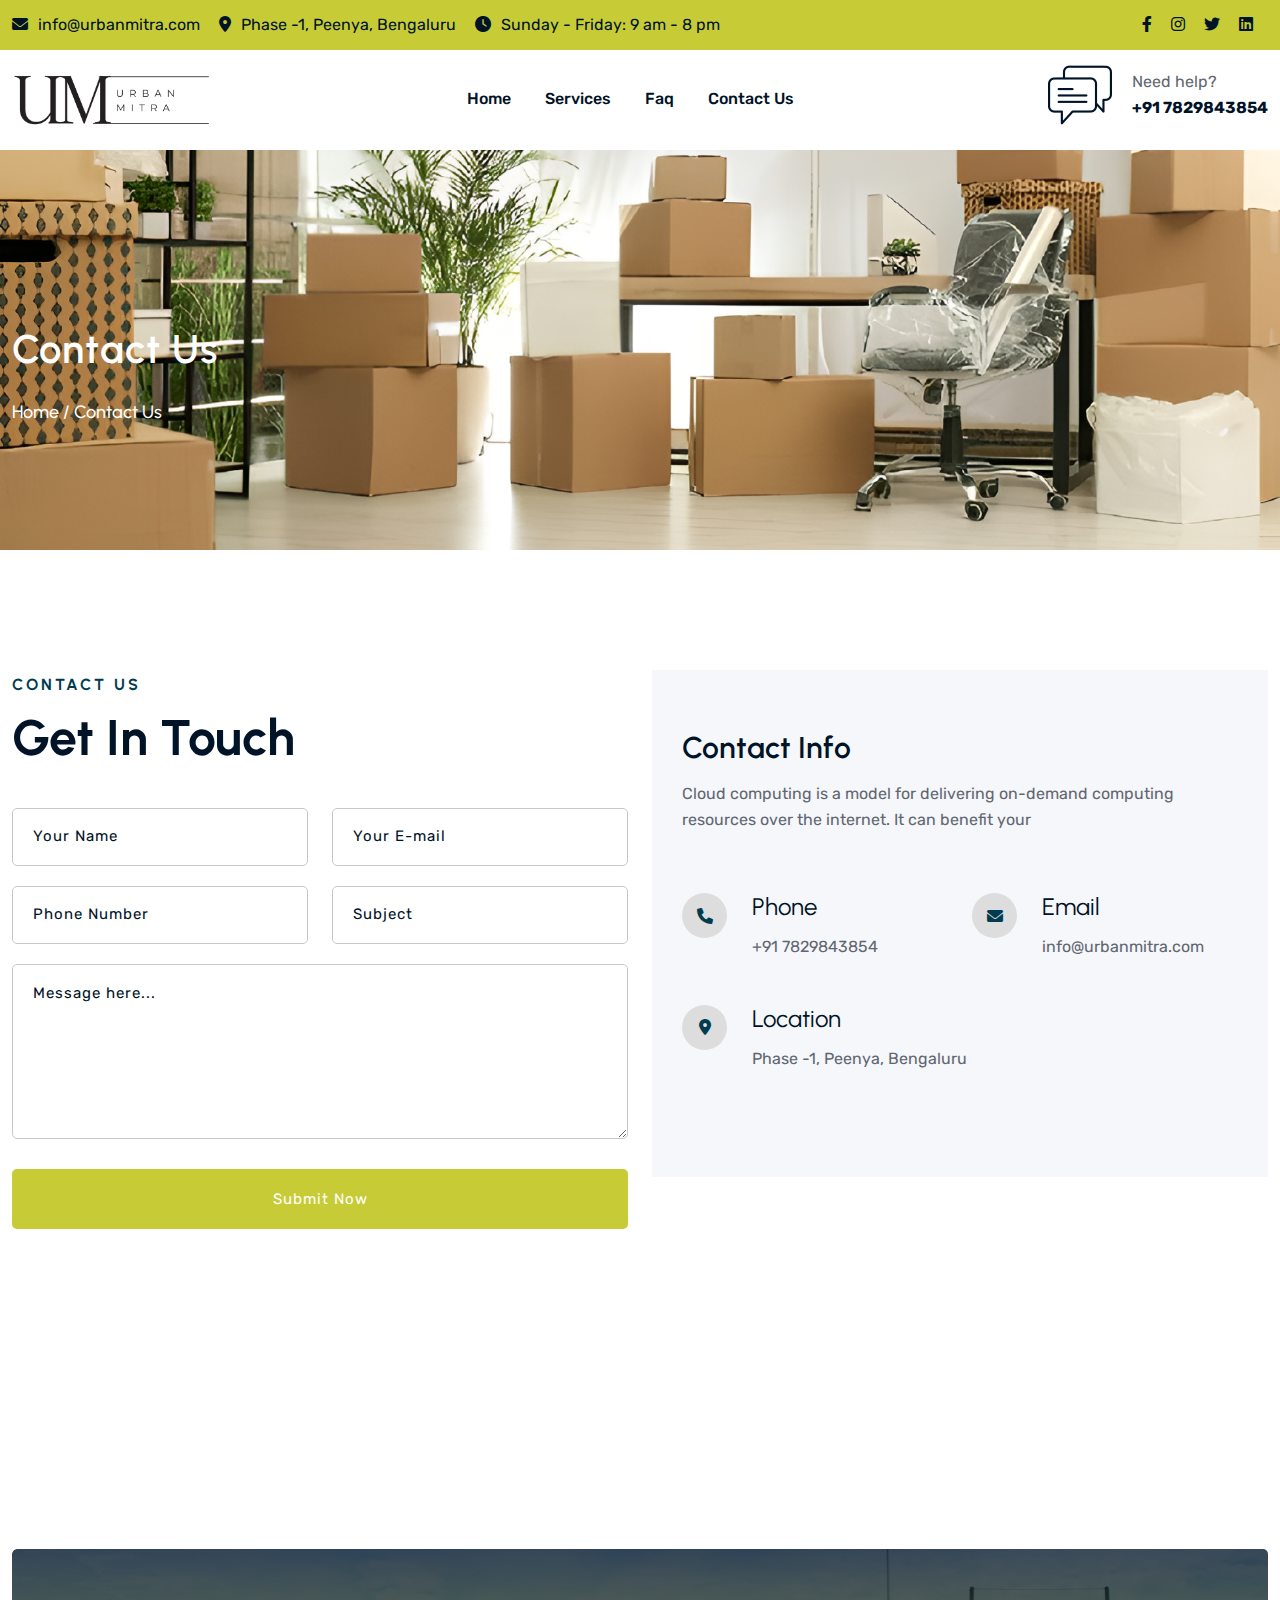
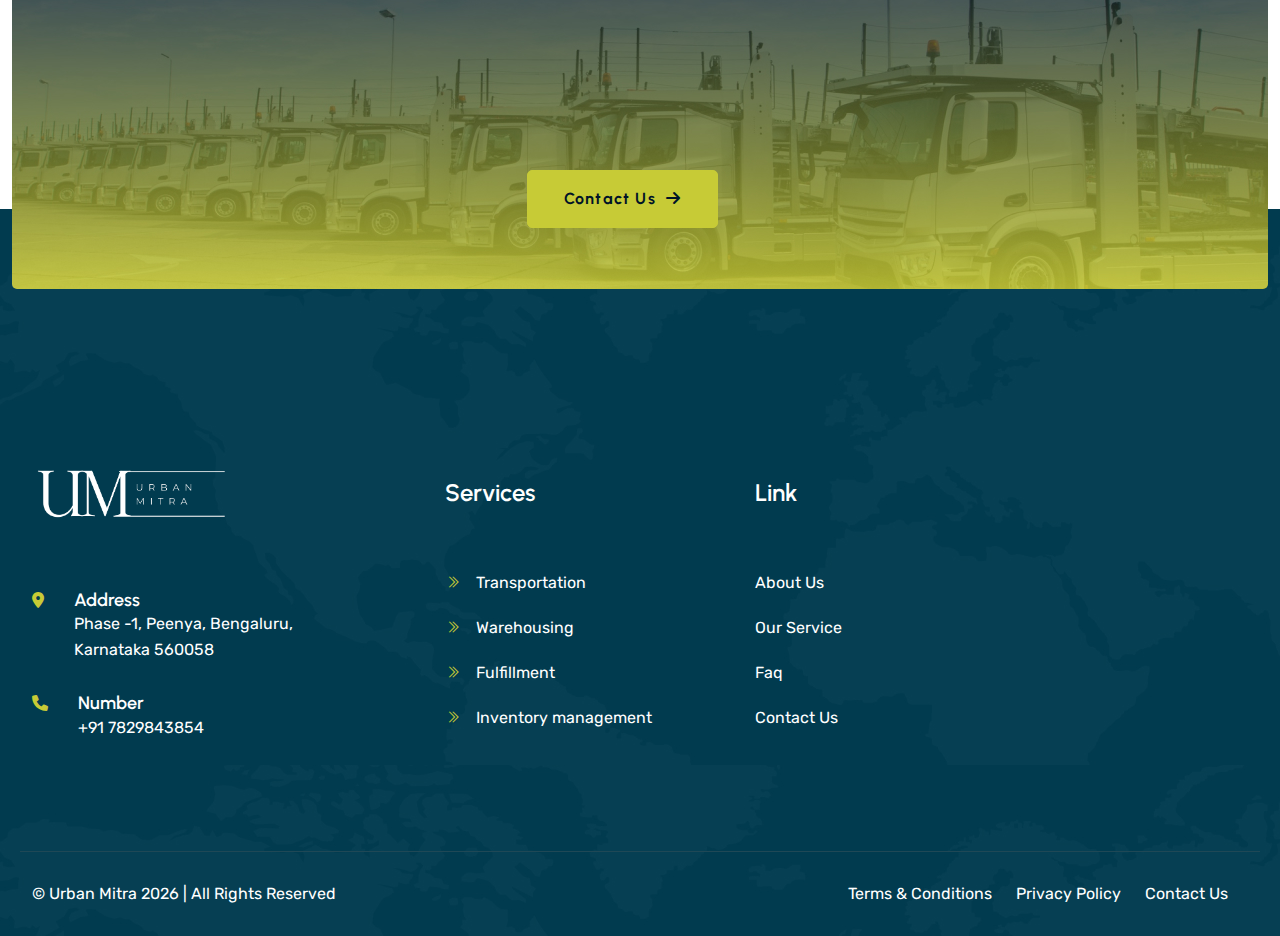
==== commit 9276d789: "added new accurate asset images" ====
--- a/contact.html
+++ b/contact.html
@@ -134,7 +134,7 @@
 
     <!-- Breadcrumb Area  -->
 
-    <div class="breadcrumb-area" style="margin-top: 0px;">
+    <div class="breadcrumb-area breadcrumb-area-contact" style="margin-top: 0px;">
         <div class="container">
             <div class="row">
                 <div class="col-lg-12">
--- a/assets/css/style.css
+++ b/assets/css/style.css
@@ -3029,7 +3029,7 @@
 }
 
 .video-section {
-  background-image: url(../img/video-bg.jpg);
+  background-image: url(../img/UM\ -_Footer\ Img.png);
   background-size: cover;
   background-position: center;
   height: 650px;
@@ -5201,6 +5201,19 @@
   background-image: url(../img/bread-bg.png);
 }
 
+
+.breadcrumb-area-services {
+  background-image: url(../img/UM\ -_Services.png);
+}
+
+.breadcrumb-area-faq {
+  background-image: url(../img/UM\ -_FAQ.png);
+}
+
+.breadcrumb-area-contact {
+  background-image: url(../img/UM\ -_Contact\ Us.png);
+}
+
 .breadcrumb-area {
   height: 400px;
   background-size: cover;
